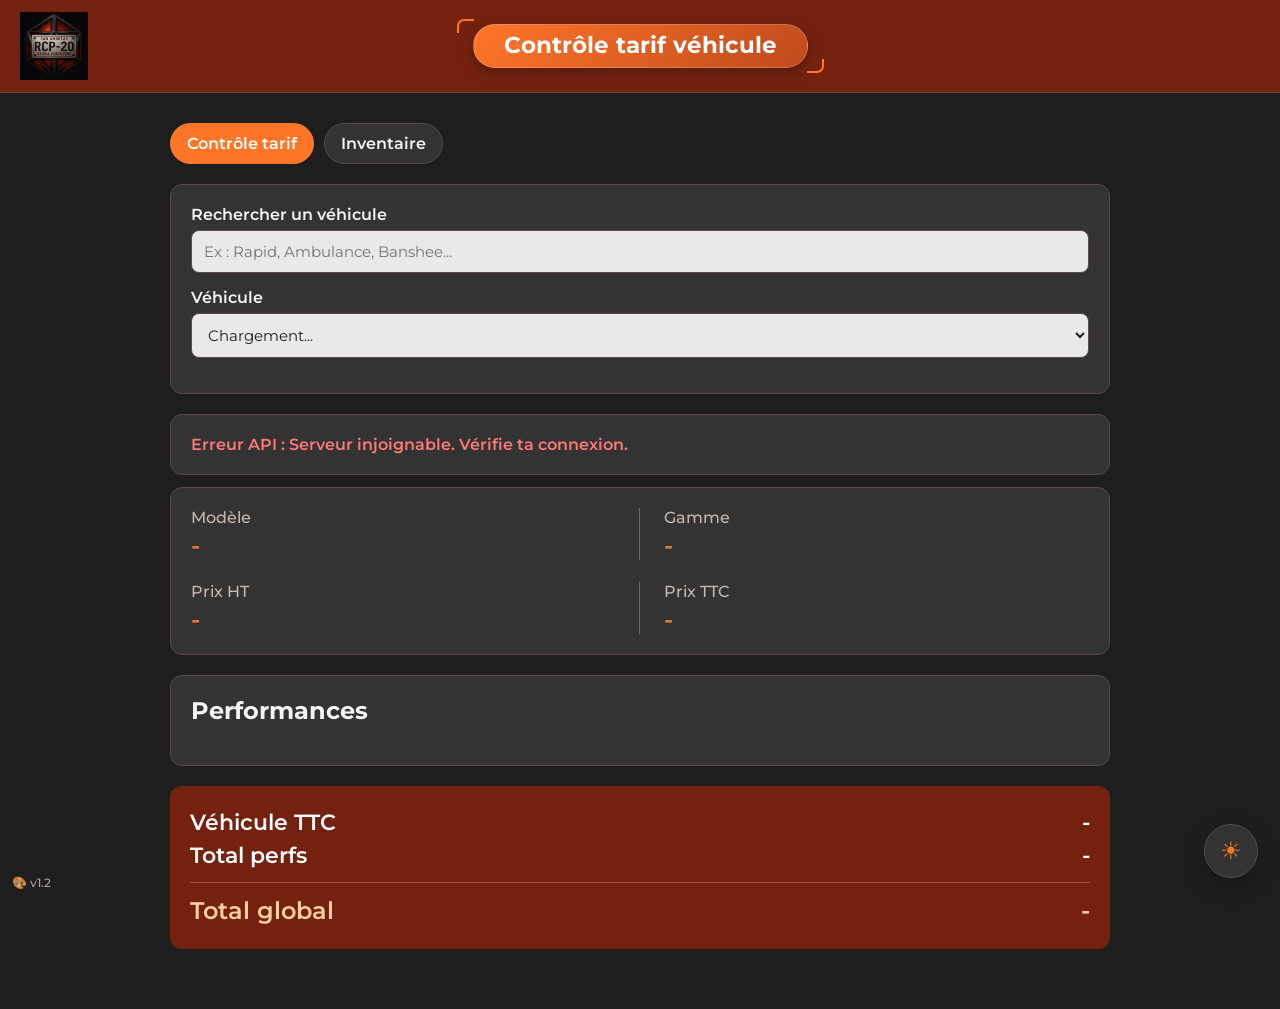
==== index.html @ 98aee812 "Finalisation RCP v1.2" ====
<!DOCTYPE html>
<html lang="fr">
<head>
  <meta charset="UTF-8">
  <meta name="viewport" content="width=device-width, initial-scale=1">
  <title>Reroll Check Perf</title>
  <link rel="stylesheet" href="css/style.css">
  <link rel="icon" href="favicon.ico">
  <link rel="icon" type="image/png" sizes="16x16" href="images/favicon-16.png">
  <link rel="icon" type="image/png" sizes="32x32" href="images/favicon-32.png">
  <link rel="icon" type="image/png" sizes="48x48" href="images/favicon-48.png">
  <link rel="icon" type="image/png" sizes="64x64" href="images/favicon-64.png">
  <link rel="icon" type="image/png" sizes="96x96" href="images/favicon-96.png">
  <link rel="apple-touch-icon" sizes="180x180" href="images/apple-touch-icon-180.png">
  <link rel="manifest" href="manifest.webmanifest">
  <meta name="theme-color" content="#74220f">
</head>

<body class="public-page">
  <header class="page-header page-header--public">
    <div class="page-header-inner">
      <img class="page-header-logo" src="images/header-logo-128.png" alt="RCP">
      <div class="page-header-title-frame">
        <span class="page-header-title">Contrôle tarif véhicule</span>
      </div>
      <span class="page-header-balance" aria-hidden="true"></span>
    </div>
  </header>

  <main>
    <div class="tabs">
      <a class="tab active" href="index.html">Contrôle tarif</a>
      <a class="tab" href="login.html">Inventaire</a>
    </div>

    <div class="card">
      <label for="search">Rechercher un véhicule</label>
      <input id="search" type="text" placeholder="Ex : Rapid, Ambulance, Banshee...">

      <label for="vehicleSelect">Véhicule</label>
      <select id="vehicleSelect"><option>Chargement...</option></select>

      <div id="debug" class="muted"></div>
    </div>

    <div id="errorBox" class="card error" style="display:none;"></div>

    <div class="card">
      <div class="vehicle-info">
        <div class="info-item">
          <div class="info-label">Modèle</div>
          <div id="modelName" class="info-value">-</div>
        </div>
        <div class="info-item">
          <div class="info-label">Gamme</div>
          <div id="category" class="info-value">-</div>
        </div>
        <div class="info-item">
          <div class="info-label">Prix HT</div>
          <div id="priceHT" class="price">-</div>
        </div>
        <div class="info-item">
          <div class="info-label">Prix TTC</div>
          <div id="priceTTC" class="price">-</div>
        </div>
      </div>
    </div>

    <div class="card">
      <h2>Performances</h2>
      <div id="performances" class="grid"></div>
    </div>

    <div class="total">
      <div class="total-row"><span>Véhicule TTC</span><span id="vehicleTotal">-</span></div>
      <div class="total-row"><span>Total perfs</span><span id="perfTotal">-</span></div>
      <div class="total-row total-main"><span>Total global</span><span id="globalTotal">-</span></div>
    </div>
  </main>

  <button id="themeToggle" class="theme-toggle" title="Changer de thème">☀</button>
  <div class="app-version" title="Mise à jour visuelle">🎨 v1.2</div>

  <script src="js/config.js"></script>
  <script src="js/api.js"></script>
  <script src="js/theme.js"></script>
  <script src="js/public.js"></script>
</body>
</html>
---- css/style.css ----
@import url("https://fonts.googleapis.com/css2?family=Montserrat:wght@400;500;600;700&display=swap");

:root {
  --bg: #1e1e1e;
  --card: #333333;
  --card-dark: #292929;
  --vehicle-card: #4a372e;
  --border: #5a4a43;

  --accent: #ff7629;
  --accent-red: #d63b20;
  --accent-dark: #74220f;
  --section-orange: #bf4a1c;
  --section-red: #7a2415;

  --text: #f5f5f5;
  --muted: #c7b8b0;
  --danger: #ff7777;
  --separator: rgba(255,255,255,.25);
  --input-bg: #e9e9e9;
  --input-text: #1e1e1e;
}

body.light {
  --bg: #f3efe9;
  --card: #ffffff;
  --card-dark: #f7f2ec;
  --vehicle-card: #fff1e6;
  --border: #d7b8a5;

  --accent: #c8551b;
  --accent-red: #b8321f;
  --accent-dark: #a83e18;
  --section-orange: #d45b22;
  --section-red: #9c341d;

  --text: #24201e;
  --muted: #6f625a;
  --danger: #b00020;
  --separator: rgba(80,50,30,.25);
  --input-bg: #ffffff;
  --input-text: #24201e;
}

/* =========================================================
   Inventaire v1.2 — palette isolée et facilement réversible
   ========================================================= */

body.garage-page {
  --garage-page-bg: #1B1B1B;
  --garage-panel-bg: #303030;
  --garage-panel-border: #505050;
  --garage-header-bg: #262626;
  --garage-section-bg: #383838;
  --garage-ahm-title: #5A5A5A;
  --garage-section-border: #505050;
  --garage-vehicle-bg: #5B3333;
  --garage-vehicle-inner: #6A3A3A;
  --garage-action: #8B0000;
  --garage-action-rgb: 139 0 0;
  --garage-title: #9E1B1B;
  --garage-title-rgb: 158 27 27;
  --garage-soft-accent: #B22222;
  --garage-soft-accent-rgb: 178 34 34;
  --garage-vehicle-border: rgb(var(--garage-soft-accent-rgb) / .62);
  --garage-title-fill: rgb(var(--garage-title-rgb) / .14);
  --garage-title-hover: rgb(var(--garage-soft-accent-rgb) / .42);
  --garage-title-border-soft: rgb(var(--garage-soft-accent-rgb) / .62);
  --garage-text: #F5F5F5;
  --garage-muted: #D7BABA;
  --garage-title-start: var(--garage-title);
  --garage-title-end: var(--garage-action);
  --accent: var(--garage-action);
  --accent-red: var(--garage-action);
  --border: var(--garage-panel-border);
  --text: var(--garage-text);
  --muted: var(--garage-muted);
  --separator: rgb(var(--garage-soft-accent-rgb) / .32);
  background: var(--garage-page-bg);
}

body.garage-page.light {
  --garage-page-bg: #F0F0F0;
  --garage-panel-bg: #FFFFFF;
  --garage-panel-border: #C8C8C8;
  --garage-header-bg: #303030;
  --garage-section-bg: #E3E3E3;
  --garage-ahm-title: var(--garage-section-bg);
  --garage-section-border: #C8C8C8;
  --garage-vehicle-bg: #F5E7E1;
  --garage-vehicle-inner: #FFF9F6;
  --garage-action: #C8551B;
  --garage-action-rgb: 200 85 27;
  --garage-title: #9A5D52;
  --garage-title-rgb: 154 93 82;
  --garage-soft-accent: var(--garage-title);
  --garage-soft-accent-rgb: 154 93 82;
  --garage-vehicle-border: #D5AAA0;
  --garage-text: #312426;
  --garage-muted: #766164;
}

.garage-page main > .card {
  background: var(--garage-panel-bg);
  border-color: var(--garage-panel-border);
}

.garage-page main > .garage-panel {
  box-shadow: inset 4px 0 0 var(--garage-title);
}

.garage-page .garage-vehicle-section-icon {
  color: var(--garage-action);
}

.garage-page .garage-vehicle-section {
  --garage-section-accent: var(--garage-action);
  --garage-section-accent-rgb: var(--garage-action-rgb);
}

.garage-page .garage-vehicle-section.special {
  --garage-section-accent: var(--garage-title);
  --garage-section-accent-rgb: var(--garage-title-rgb);
}

.garage-page .garage-vehicle-section-toggle {
  background: var(--garage-section-bg);
  border-color: var(--garage-section-border);
  color: var(--garage-text);
}

.garage-page .garage-vehicle-section:not(.special) .garage-vehicle-section-toggle {
  border-left: 4px solid var(--garage-action);
}

.garage-page .garage-vehicle-section.special .garage-vehicle-section-toggle {
  border-left: 4px solid var(--garage-title);
}

.garage-page.light .garage-vehicle-section.collapsed:not(.special) .garage-vehicle-section-toggle {
  border-left-color: var(--garage-action);
}

.garage-page.light .garage-vehicle-section.special.collapsed .garage-vehicle-section-toggle {
  border-left-color: var(--garage-title);
}

/* Palette v1.2 des fiches véhicule, isolée des grands fonds gris. */
.garage-page .vehicle {
  --card: var(--garage-vehicle-inner);
  --card-dark: var(--garage-vehicle-inner);
  --vehicle-card: var(--garage-vehicle-bg);
  --border: var(--garage-vehicle-border);
  --accent: var(--garage-action);
  --accent-red: var(--garage-action);
  --accent-dark: var(--garage-action);
  --section-orange: var(--garage-title);
  --section-red: var(--garage-title);
  --text: var(--garage-text);
  --muted: var(--garage-muted);
  --separator: var(--garage-vehicle-border);
  --input-bg: var(--garage-vehicle-inner);
  --input-text: var(--garage-text);
  color: var(--text);
}

.garage-page .garage-vehicle-section .vehicle {
  --garage-card-accent: var(--garage-section-accent);
  --border: rgb(var(--garage-section-accent-rgb) / .62);
  --accent: var(--garage-section-accent);
  --accent-red: var(--garage-section-accent);
  --accent-dark: var(--garage-section-accent);
  --section-orange: var(--garage-section-accent);
  --section-red: var(--garage-section-accent);
  --separator: rgb(var(--garage-section-accent-rgb) / .38);
}

.garage-page .vehicle .vehicle-ahm-code {
  color: var(--garage-ahm-title);
}

.garage-page .vehicle .vehicle-title-identity {
  color: var(--garage-ahm-title);
}

.garage-page .vehicle .vehicle-title-identity .vehicle-ahm-code {
  color: inherit;
}

.garage-page .vehicle .vehicle-options-icon {
  color: var(--garage-card-accent, var(--garage-action));
}

.garage-page .vehicle .vehicle-collapse-header:hover {
  border-color: var(--garage-card-accent, var(--garage-soft-accent));
}

.garage-page .vehicle .vehicle-collapse-icon {
  background: var(--garage-card-accent, var(--garage-action));
  border-color: var(--garage-card-accent, var(--garage-soft-accent));
  color: #fff;
}

.garage-page.light .vehicle .vehicle-collapse-icon {
  background: var(--garage-vehicle-inner);
  border-color: var(--garage-card-accent, var(--garage-action));
  color: var(--garage-card-accent, var(--garage-action));
}

.garage-page .vehicle .expense-main {
  color: var(--garage-muted);
}

.garage-page.light .vehicle .vehicle-ahm-code {
  padding: 0;
  background: transparent;
  border: 0;
  border-radius: 0;
  color: var(--garage-ahm-title);
}

* {
  box-sizing: border-box;
}

html,
body {
  width: 100%;
  min-width: 0;
  overflow-x: hidden;
}

body {
  margin: 0;
  font-family: "Montserrat", Arial, sans-serif;
  font-weight: 400;
  background: var(--bg);
  color: var(--text);
  font-size: 16px;
}

header {
  background: var(--accent-dark);
  padding: 20px;
  text-align: center;
  font-size: 26px;
  font-weight: 700;
  color: #fff;
}

.page-header {
  padding: 12px 20px;
  text-align: left;
  font-size: initial;
}

.garage-page .page-header {
  background: var(--garage-header-bg);
  border-bottom: 1px solid var(--garage-panel-border);
}

.public-page .page-header {
  background: var(--accent-dark);
  border-bottom: 1px solid var(--border);
}

.page-header-inner {
  display: grid;
  grid-template-columns: 68px minmax(0, 1fr) 68px;
  gap: 18px;
  align-items: center;
  width: 100%;
  max-width: 1650px;
  margin: 0 auto;
}

.public-page .page-header-inner {
  max-width: 1500px;
}

.page-header-logo,
.page-header-balance {
  width: 68px;
  height: 68px;
}

.page-header-logo {
  display: block;
  object-fit: contain;
}

.page-header-title-frame {
  position: relative;
  justify-self: center;
  max-width: 100%;
  padding: 5px 16px;
}

.page-header-title-frame::before,
.page-header-title-frame::after {
  content: "";
  position: absolute;
  width: 15px;
  height: 12px;
  pointer-events: none;
}

.page-header-title-frame::before {
  top: 0;
  left: 0;
  border-radius: 7px 0 0;
}

.page-header-title-frame::after {
  right: 0;
  bottom: 0;
  border-radius: 0 0 7px;
}

.garage-page .page-header-title-frame::before {
  border-top: 2px solid var(--garage-title);
  border-left: 2px solid var(--garage-title);
}

.garage-page .page-header-title-frame::after {
  border-right: 2px solid var(--garage-title);
  border-bottom: 2px solid var(--garage-title);
}

.public-page .page-header-title-frame::before {
  border-top: 2px solid var(--accent);
  border-left: 2px solid var(--accent);
}

.public-page .page-header-title-frame::after {
  border-right: 2px solid var(--accent);
  border-bottom: 2px solid var(--accent);
}

.page-header-title {
  display: block;
  max-width: 100%;
  margin: 0 auto;
  padding: 8px 30px;
  border: 1px solid rgba(255, 255, 255, .18);
  border-radius: 999px;
  box-shadow: 0 5px 14px rgba(0, 0, 0, .25);
  font-size: 23px;
  font-weight: 700;
  line-height: 1.1;
  white-space: nowrap;
}

.garage-page .page-header-title {
  background: linear-gradient(
    135deg,
    var(--garage-title-start),
    var(--garage-title-end)
  );
  color: var(--garage-text);
}

.garage-page.light .page-header-title {
  color: var(--garage-text);
}

.public-page .page-header-title {
  background: linear-gradient(
    135deg,
    var(--accent),
    var(--section-orange)
  );
  color: #fff;
}

@media (max-width: 600px) {
  .page-header {
    padding: 10px 12px;
  }

  .page-header-inner {
    grid-template-columns: 50px minmax(0, 1fr);
    gap: 8px;
  }

  .page-header-logo {
    width: 50px;
    height: 50px;
  }

  .page-header-balance {
    display: none;
  }

  .page-header-title-frame {
    width: 100%;
    padding: 4px 8px;
  }

  .page-header-title {
    padding: 7px 12px;
    font-size: clamp(17px, 5vw, 20px);
    line-height: 1.15;
    text-align: center;
    white-space: normal;
  }
}

main {
  max-width: 1500px;
  margin: 30px auto;
  padding: 0 20px 30px;
}

.garage-page main {
  max-width: 1650px;
}

h2 {
  margin-top: 0;
}

.tabs {
  display: flex;
  gap: 10px;
  margin-bottom: 20px;
}

.tab {
  background: var(--card);
  color: var(--text);
  border: 1px solid var(--border);
  border-radius: 999px;
  padding: 10px 16px;
  text-decoration: none;
  font-weight: 600;
  text-align: center;
}

.tab.active {
  background: var(--accent);
  color: #fff;
  border-color: var(--accent);
}

.garage-page .tab.active {
  background: var(--accent-red);
  border-color: var(--accent-red);
}

.garage-page:not(.light) .tab.active:hover {
  background: var(--garage-title);
  border-color: var(--garage-title);
}

.garage-page:not(.light) button:not(.secondary-button):not(.garage-panel-toggle):not(.garage-vehicle-section-toggle):not(.garage-logout):hover {
  background: var(--garage-title);
  border-color: var(--garage-title);
}

.garage-logout {
  margin-left: auto;
  background: transparent;
  color: var(--muted);
  border-color: var(--border);
}

.garage-logout:hover {
  color: var(--text);
  border-color: var(--accent-red);
}

.card,
.vehicle {
  border: 1px solid var(--border);
  border-radius: 12px;
  padding: 20px;
  margin-bottom: 20px;
  min-width: 0;
}

.card {
  background: var(--card);
}

.vehicle {
  background: var(--vehicle-card);
}

label {
  display: block;
  margin-bottom: 6px;
  font-weight: 600;
}

input,
select,
button {
  padding: 11px 12px;
  border-radius: 8px;
  border: 1px solid var(--border);
  font-size: 15px;
  background: var(--input-bg);
  color: var(--input-text);
  min-width: 0;
  font-family: inherit;
}

input,
select {
  width: 100%;
  margin-bottom: 15px;
  font-weight: 400;
}

button {
  background: var(--accent);
  color: #fff;
  border-color: var(--accent);
  font-weight: 600;
  cursor: pointer;
}

.grid {
  display: grid;
  grid-template-columns: repeat(auto-fit, minmax(245px, 1fr));
  gap: 15px;
  min-width: 0;
}

.stats-grid {
  grid-template-columns: repeat(auto-fit, minmax(190px, 1fr));
}

.vehicle-info {
  display: grid;
  grid-template-columns: repeat(4, 1fr);
}

.info-item {
  position: relative;
  padding: 0 24px;
  min-width: 0;
}

.info-item:first-child {
  padding-left: 0;
}

.info-item:not(:last-child)::after {
  content: "";
  position: absolute;
  right: 0;
  top: 0;
  height: 100%;
  width: 1px;
  background: var(--separator);
}

.info-label {
  color: var(--muted);
  margin-bottom: 4px;
  font-weight: 500;
}

.price,
.info-value {
  font-size: 24px;
  font-weight: 600;
  color: var(--accent);
}

.perfs {
  display: grid;
  grid-template-columns: repeat(3, minmax(180px, 1fr));
  gap: 15px;
  margin: 18px 0;
  min-width: 0;
}

.perf,
.perf-block {
  background: var(--card-dark);
  border: 1px solid var(--border);
  border-radius: 10px;
  overflow: hidden;
  min-width: 0;
}

.perf h4,
.perf-block h3 {
  margin: 0;
  padding: 10px 12px;
  color: #fff;
  text-transform: uppercase;
  text-align: center;
  font-size: 15px;
  font-weight: 600;
}

.public-page .perf-block h3 {
  background: var(--section-orange);
}

.garage-page .perf h4 {
  background: var(--section-red);
}

.perf-row {
  display: grid;
  grid-template-columns: minmax(0, 1fr) auto;
  gap: 10px;
  align-items: center;
  padding: 8px 12px;
  margin: 0;
  font-weight: 400;
  background: transparent;
  border: none;
  min-width: 0;
}

.perf-row input {
  width: auto;
  margin: 0;
  flex: 0 0 auto;
}

.perf-row span:first-child {
  display: flex;
  align-items: center;
  gap: 7px;
  min-width: 0;
  white-space: nowrap;
  word-break: normal;
  overflow-wrap: normal;
}

.perf-row span:last-child {
  min-width: 72px;
  text-align: right;
  font-family: "Montserrat", sans-serif;
  font-variant-numeric: tabular-nums lining-nums;
  font-weight: 400;
  white-space: nowrap;
}

.total,
.expense-box {
  background: var(--accent-dark);
  padding: 20px;
  border-radius: 12px;
  font-size: 22px;
  font-weight: 600;
  line-height: 1.5;
  color: #fff;
}

.total-row,
.expense-row {
  display: grid;
  grid-template-columns: 1fr 170px;
  gap: 20px;
  align-items: center;
}

.total-row span:last-child,
.expense-row span:last-child {
  text-align: right;
  font-variant-numeric: tabular-nums;
}

.total-main,
.expense-main {
  margin-top: 10px;
  padding-top: 10px;
  border-top: 1px solid rgba(255,255,255,.25);
  color: #ffcf9f;
  font-size: 24px;
}

.stat {
  background: var(--card-dark);
  border-radius: 10px;
  padding: 16px;
  min-width: 0;
}

.stat span {
  display: block;
  color: var(--muted);
  font-weight: 500;
  margin-bottom: 6px;
}

.stat strong {
  color: var(--accent);
  font-size: 28px;
}

/* Grands panneaux repliables de l'Inventaire. */
.garage-page main > .garage-panel {
  position: relative;
  padding: 0 20px 20px;
  margin-bottom: 14px;
}

.garage-page main > .garage-panel.collapsed {
  padding: 0;
  margin-bottom: 8px;
}

.garage-panel-toggle {
  display: grid;
  grid-template-columns: minmax(0, 1fr) auto;
  gap: 12px;
  align-items: center;
  width: auto;
  min-width: 190px;
  margin: -1px 0 18px -1px;
  padding: 8px 12px 8px 15px;
  background: var(--garage-title-fill);
  border-color: var(--garage-title-border-soft);
  border-radius: 11px 0 9px 0;
  color: var(--garage-text);
  text-align: left;
  font-size: 18px;
  box-shadow: inset 4px 0 0 var(--garage-title);
  transition:
    background-color .15s ease,
    border-color .15s ease;
}

.garage-page:not(.light) .garage-panel-toggle:hover {
  background: var(--garage-title-hover);
  border-color: var(--garage-soft-accent);
}

.garage-page:not(.light) .garage-vehicle-section-toggle:hover {
  border-color: var(--garage-soft-accent);
}

.garage-page.light .garage-panel-toggle {
  background: var(--garage-section-bg);
  border-color: var(--garage-section-border);
  color: var(--garage-text);
}

.garage-page.light .garage-panel-toggle:hover {
  background: var(--garage-section-bg);
  border-color: var(--garage-action);
}

.garage-panel-icon,
.garage-vehicle-section-icon {
  display: inline-grid;
  place-items: center;
  width: 26px;
  height: 24px;
  border: 1px solid transparent;
  border-radius: 6px;
  font-size: 12px;
  line-height: 1;
}

.garage-page:not(.light) .garage-panel-icon,
.garage-page:not(.light) .garage-vehicle-section-icon {
  background: var(--garage-action);
  border-color: var(--garage-soft-accent);
  color: #fff;
}

.garage-page.light .garage-panel-icon,
.garage-page.light .garage-vehicle-section-icon {
  background: var(--garage-panel-bg);
  border-color: var(--garage-title);
  color: var(--garage-action);
}

.garage-panel.collapsed .garage-panel-toggle {
  margin: -1px;
  border-radius: 11px 8px 8px 11px;
}

.garage-panel.collapsed .garage-panel-content {
  display: none;
}

.garage-card-stats-category {
  padding: 16px;
  background: rgb(var(--garage-title-rgb) / .06);
  border: 1px solid var(--garage-title-border-soft);
  border-radius: 10px;
}

.garage-card-stats-category + .garage-card-stats-category {
  margin-top: 14px;
}

.garage-card-stats-category > h3 {
  margin: 0 0 12px;
  color: var(--garage-title);
  font-size: 17px;
  font-weight: 600;
}

.garage-page.light .garage-card-stats-category {
  background: var(--garage-section-bg);
  border-color: var(--garage-section-border);
}

.garage-page.light .garage-card-stats-category > h3 {
  color: var(--garage-title);
}

.garage-page:not(.light) .stat strong,
.garage-page:not(.light) .garage-card-spent-total strong {
  color: var(--garage-title);
}

.garage-page #vehicleList {
  display: grid;
  grid-template-columns: 1fr;
  gap: 12px;
}

.garage-vehicle-section + .garage-vehicle-section {
  margin-top: 0;
}

.garage-vehicle-section.collapsed + .garage-vehicle-section {
  margin-top: 0;
}

.garage-card-spent-total {
  display: flex;
  justify-content: space-between;
  gap: 20px;
  margin-top: 16px;
  padding: 14px 16px;
  border-top: 1px solid var(--separator);
  color: var(--text);
  font-weight: 600;
}

.garage-card-spent-total strong {
  color: var(--accent);
}

.garage-vehicle-section-toggle {
  display: grid;
  grid-template-columns: minmax(0, 1fr) auto;
  gap: 14px;
  align-items: center;
  width: 100%;
  margin: 0 0 14px;
  padding: 11px 14px;
  background: var(--section-red);
  border-color: var(--section-red);
  color: #fff;
  text-align: left;
  font-size: 20px;
  font-weight: 600;
}

.garage-vehicle-section-icon {
  font-size: 15px;
}

.garage-vehicle-section.collapsed .garage-vehicle-section-toggle {
  margin-bottom: 0;
}

.garage-vehicle-section.collapsed .garage-vehicle-section-content {
  display: none;
}

.garage-vehicle-section-list {
  display: grid;
  gap: 20px;
  min-width: 0;
}

.vehicle-ahm-code {
  color: #ffd0bd;
}

.vehicle h3 {
  margin: 0;
}

.vehicle-title-box {
  border: 1px solid var(--border);
  border-radius: 10px;
  overflow: hidden;
  margin-bottom: 18px;
  background: rgba(0,0,0,.08);
}

.vehicle-title-box h3 {
  margin: 0;
  padding: 10px 12px;
  background: var(--section-red);
  color: #fff;
  text-align: center;
  text-transform: none;
  font-size: 20px;
  font-weight: 600;
  letter-spacing: .5px;
}

.vehicle-title-text {
  min-width: 0;
  white-space: normal;
  word-break: normal;
  overflow-wrap: normal;
}

.vehicle-title-box .muted {
  margin: 0;
  padding: 12px 18px;
  color: var(--text);
  opacity: .85;
  font-size: 17px;
}

.line {
  display: grid;
  grid-template-columns: 160px 1fr;
  gap: 18px;
  align-items: center;
  padding: 12px 0;
  min-width: 0;
}

.line input {
  margin-bottom: 0;
}

.last-info {
  padding-bottom: 18px;
  border-bottom: 1px solid var(--separator);
  margin-bottom: 18px;
}

.section-separator {
  border-top: 1px solid var(--separator);
  margin: 15px 0;
}

.sold {
  opacity: .65;
}

.muted {
  color: var(--muted);
}

.error {
  color: var(--danger);
  font-weight: 600;
  margin-bottom: 12px;
}

.inline-form {
  margin-top: 16px;
  display: grid;
  grid-template-columns: repeat(auto-fit, minmax(220px, 1fr));
  gap: 12px;
}

.inline-form input,
.inline-form button {
  margin-bottom: 0;
}

.theme-toggle {
  position: fixed;
  right: 22px;
  bottom: 22px;
  width: 54px;
  height: 54px;
  border-radius: 50%;
  border: 1px solid var(--border);
  background: var(--card);
  color: var(--accent);
  font-size: 24px;
  font-weight: 400;
  line-height: 1;
  cursor: pointer;
  box-shadow: 0 8px 22px rgba(0,0,0,.25);
  z-index: 999;
}

.login-page {
  min-height: 100vh;
  display: grid;
  place-items: center;
}

.app-version {
  position: fixed;
  left: 12px;
  bottom: 10px;
  z-index: 998;
  color: var(--muted);
  font-size: 12px;
  font-weight: 500;
  opacity: .85;
  pointer-events: none;
}

.login-box {
  width: min(420px, 92vw);
  background: var(--card);
  border: 1px solid var(--border);
  border-radius: 14px;
  padding: 24px;
}

.login-box h1 {
  margin-top: 0;
  color: var(--accent);
}

/* Grand écran : inventaire en 2 colonnes max */
@media (min-width: 1351px) {
  .garage-page #vehicleList {
    grid-template-columns: 1fr;
    align-items: start;
  }

  .garage-vehicle-section-list {
    grid-template-columns: repeat(2, minmax(620px, 1fr));
    grid-auto-flow: row;
    grid-auto-rows: 1px;
    column-gap: 20px;
    row-gap: 0;
    align-items: start;
    --garage-masonry-gap: 20px;
  }

  .garage-page .vehicle {
    margin-bottom: 0;
  }
}

/* Fenêtre moyenne / tablette */
@media (max-width: 1350px) {
  main,
  .garage-page main {
    max-width: 980px;
  }

  .garage-page #vehicleList {
    grid-template-columns: 1fr;
  }

  .garage-vehicle-section-list {
    grid-template-columns: 1fr;
    grid-auto-rows: auto;
    gap: 20px;
  }

  .perfs {
    grid-template-columns: repeat(2, minmax(220px, 1fr));
  }

  .vehicle-info {
    grid-template-columns: repeat(2, minmax(0, 1fr));
    row-gap: 22px;
  }

  .vehicle-info .info-item {
    padding: 0 24px;
  }

  .vehicle-info .info-item:nth-child(odd) {
    padding-left: 0;
  }

  .vehicle-info .info-item:nth-child(even)::after {
    display: none;
  }
}

/* Mobile */
@media (max-width: 700px) {
  body {
    font-size: 17px;
  }

  header {
    padding: 16px 14px;
    font-size: 24px;
  }

  main,
  .garage-page main {
    margin: 16px auto;
    padding: 0 12px 80px;
    max-width: 100%;
  }

  h2 {
    font-size: 22px;
  }

  .tabs {
    display: grid;
    grid-template-columns: 1fr;
    gap: 8px;
  }

  .tab {
    width: 100%;
    padding: 13px;
    font-size: 16px;
  }

  .card,
  .vehicle {
    padding: 14px;
    border-radius: 10px;
    margin-bottom: 14px;
  }

  .grid,
  .stats-grid,
  .inline-form,
  .perfs,
  .vehicle-info {
    grid-template-columns: 1fr;
    gap: 12px;
  }

  input,
  select,
  button {
    font-size: 16px;
    padding: 13px;
  }

  button {
    width: 100%;
  }

  .vehicle-info .info-item {
    padding: 0 0 14px;
    margin-bottom: 14px;
    border-bottom: 1px solid var(--separator);
    text-align: left;
  }

  .info-item::after {
    display: none;
  }

  .vehicle-info .info-item:last-child {
    border-bottom: none;
    margin-bottom: 0;
    padding-bottom: 0;
  }

  .price,
  .info-value {
    font-size: 21px;
  }

  .vehicle-title-box h3 {
    font-size: 18px;
    line-height: 1.25;
    letter-spacing: .25px;
  }

  .vehicle-title-box .muted {
    font-size: 16px;
    line-height: 1.45;
    padding: 10px 12px;
  }

  .line {
    grid-template-columns: 1fr;
    gap: 6px;
    padding: 10px 0;
    font-size: 16px;
  }

  .perf h4,
  .perf-block h3 {
    font-size: 16px;
    padding: 10px;
  }

  .perf-row {
    grid-template-columns: minmax(0, 1fr) auto;
    gap: 10px;
    padding: 11px 12px;
    font-size: 16px;
  }

  .total,
  .expense-box {
    padding: 16px;
    font-size: 19px;
  }

  .total-row,
  .expense-row {
    grid-template-columns: 1fr;
    gap: 2px;
    padding: 4px 0;
  }

  .total-row span:last-child,
  .expense-row span:last-child {
    text-align: left;
  }

  .total-main,
  .expense-main {
    font-size: 22px;
  }

  .stat {
    padding: 15px;
  }

  .stat strong {
    font-size: 30px;
  }

  .theme-toggle {
    right: 14px;
    bottom: 14px;
    width: 46px;
    height: 46px;
    font-size: 20px;
    padding: 0;
  }

  .login-box {
    width: min(380px, 92vw);
    padding: 20px;
  }
}

@media (max-width: 480px) {
  .vehicle-title-text {
    display: block;
    min-width: 0;
    white-space: normal;
    word-break: normal;
    overflow-wrap: normal;
  }

  .vehicle-title-separator {
    display: inline;
  }

  .vehicle-title-identity,
  .vehicle-card-name {
    display: inline;
  }
}

/* Très petit écran */
@media (max-width: 380px) {
  .perf-row {
    grid-template-columns: 1fr;
    gap: 3px;
  }

  .perf-row span:last-child {
    text-align: left;
    padding-left: 27px;
  }

  .vehicle-title-box h3 {
    font-size: 16px;
  }
}

/* =========================================================
   Inventaire — contrôles communs
   ========================================================= */

.vehicle-expense-box {
  margin-top: 14px;
}

.secondary-button {
  background: var(--card-dark);
  border-color: var(--border);
  color: var(--text);
}

/* Fenêtre modale */

.modal {
  position: fixed;
  inset: 0;
  z-index: 2000;

  display: none;
  place-items: center;

  padding: 20px;
}

.modal.open {
  display: grid;
}

.modal-backdrop {
  position: absolute;
  inset: 0;

  background: rgba(0, 0, 0, .72);
}

.modal-dialog {
  position: relative;
  z-index: 1;

  width: min(520px, 100%);
  max-height: calc(100vh - 40px);
  overflow-y: auto;

  padding: 22px;

  background: var(--card);
  border: 1px solid var(--border);
  border-radius: 14px;

  box-shadow: 0 18px 60px rgba(0, 0, 0, .45);
}

.modal-dialog h2 {
  margin: 0 0 20px;
  color: var(--accent);
}

.modal-actions {
  display: grid;
  grid-template-columns: 1fr 1fr;
  gap: 12px;

  margin-top: 20px;
}

.modal-actions button {
  width: 100%;
}

/* Mobile : deux catégories de performances par ligne */

@media (max-width: 700px) {
  .garage-page .perfs {
    grid-template-columns: repeat(2, minmax(0, 1fr));
    gap: 9px;
  }

  .garage-page .perf h4 {
    padding: 9px 5px;
    font-size: 13px;
  }

  .garage-page .perf-row {
    grid-template-columns: minmax(0, 1fr) auto;
    gap: 5px;

    padding: 9px 7px;
    font-size: 14px;
  }

  .garage-page .perf-row span:first-child {
    gap: 5px;
    white-space: normal;
  }

  .garage-page .perf-row span:last-child {
    min-width: 52px;
    font-size: 13px;
  }

  .garage-page .perf-row input {
    width: 15px;
    height: 15px;
  }

  .modal-actions {
    grid-template-columns: 1fr;
  }
}

@media (max-width: 390px) {
  .garage-page .perfs {
    grid-template-columns: 1fr;
  }
}


/* Fiches véhicules rétractables */

.vehicle-collapse-header {
  cursor: pointer;
  user-select: none;
  margin-bottom: 18px;
  transition:
    border-color 0.15s ease,
    transform 0.15s ease;
}

.vehicle-collapse-header:hover {
  border-color: var(--accent-red);
}

.vehicle-collapse-header:active {
  transform: translateY(1px);
}

.vehicle-collapse-header h3 {
  display: grid;
  grid-template-columns: minmax(0, 1fr) auto;
  gap: 14px;
  align-items: center;
}

.vehicle-collapse-icon {
  display: inline-grid;
  place-items: center;
  width: 26px;
  height: 24px;
  border: 1px solid transparent;
  border-radius: 6px;
  font-size: 15px;
  line-height: 1;
  opacity: 0.9;
}

.vehicle.collapsed {
  padding-bottom: 20px;
}

.vehicle.collapsed .vehicle-collapse-header {
  margin-bottom: 0;
}

.vehicle.collapsed .vehicle-collapse-content {
  display: none;
}

/* Résumé et panneau d'options d'une fiche véhicule */

.vehicle-filters {
  display: grid;
  grid-template-columns: repeat(4, minmax(0, 1fr));
  gap: 10px;
  margin-bottom: 18px;
}

.vehicle-filter {
  width: 100%;
  background: var(--card-dark);
  color: var(--text);
  border-color: var(--border);
}

.vehicle-filter.active {
  background: var(--accent-red);
  color: #fff;
  border-color: var(--accent-red);
}

.vehicle-filter span {
  display: inline-flex;
  justify-content: center;
  min-width: 25px;
  margin-left: 5px;
  padding: 2px 7px;
  border-radius: 999px;
  background: rgba(255, 255, 255, .14);
}

.vehicle-filter-empty {
  margin: 8px 0 0;
  padding: 18px;
  text-align: center;
  border: 1px dashed var(--border);
  border-radius: 9px;
}

.vehicle-summary-grid {
  display: grid;
  grid-template-columns: repeat(4, minmax(0, 1fr));
  gap: 10px;
  margin-bottom: 16px;
}

.vehicle-summary-item {
  min-width: 0;
  padding: 12px 14px;
  background: rgba(0, 0, 0, .08);
  border: 1px solid var(--border);
  border-radius: 9px;
}

.vehicle-summary-label {
  display: block;
  margin-bottom: 5px;
  color: var(--muted);
  font-size: 14px;
  font-weight: 500;
}

.vehicle-summary-value {
  display: block;
  min-width: 0;
  overflow-wrap: anywhere;
  color: var(--text);
  font-size: 16px;
}

.vehicle.options-open .vehicle-summary-options-hidden {
  display: none;
}

.vehicle-summary-comment {
  grid-column: 1 / -1;
}

.vehicle-summary-comment-value {
  font-weight: 400;
  line-height: 1.45;
  white-space: pre-wrap;
  overflow-wrap: anywhere;
}

.vehicle-sale-grid {
  grid-template-columns: repeat(3, minmax(0, 1fr));
  margin-bottom: 0;
}

.vehicle-info-separator {
  border-top: 1px solid var(--separator);
  margin: 16px 0;
}

.vehicle.archived .vehicle-expense-box {
  margin-top: 0;
}

.vehicle-archive-comment {
  padding: 14px;
  background: rgba(0, 0, 0, .08);
  border: 1px solid var(--border);
  border-radius: 9px;
}

.vehicle-archive-comment p {
  margin: 0;
  font-size: 1rem;
  font-weight: 400;
  white-space: pre-wrap;
  overflow-wrap: anywhere;
  line-height: 1.45;
}

.vehicle-options-toggle {
  display: grid;
  grid-template-columns: minmax(0, 1fr) auto;
  gap: 12px;
  align-items: center;
  width: 100%;
  margin-bottom: 18px;
  text-align: left;
}

.vehicle-options-icon {
  font-size: 14px;
  line-height: 1;
}

.garage-page:not(.light) .vehicle-options-icon {
  display: inline-grid;
  place-items: center;
  width: 24px;
  height: 22px;
  background: var(--garage-card-accent, var(--garage-action));
  border: 1px solid var(--garage-card-accent, var(--garage-soft-accent));
  border-radius: 6px;
  color: #fff;
}

.vehicle-options-panel {
  display: none;
  margin-bottom: 18px;
  padding: 16px;
  background: rgba(0, 0, 0, .08);
  border: 1px solid var(--border);
  border-radius: 10px;
}

.vehicle.options-open .vehicle-options-panel {
  display: block;
}

.vehicle-options-fields {
  display: grid;
  grid-template-columns: repeat(3, minmax(0, 1fr));
  gap: 14px;
  margin-bottom: 14px;
}

.vehicle-options-fields label,
.vehicle-options-fields input,
.vehicle-options-fields select {
  margin-bottom: 0;
}

.vehicle-comment-field {
  grid-column: 1 / -1;
}

.vehicle-options-fields textarea {
  width: 100%;
  min-height: 96px;
  margin: 0;
  padding: 11px 12px;
  resize: vertical;
  overflow-y: hidden;
  box-sizing: border-box;
  background: var(--input-bg);
  color: var(--input-text);
  border: 1px solid var(--border);
  border-radius: 8px;
  font: inherit;
  font-weight: 400;
}

.vehicle-ahm-input {
  display: grid;
  grid-template-columns: auto minmax(0, 1fr);
  align-items: center;
  overflow: hidden;
  background: var(--input-bg);
  border: 1px solid var(--border);
  border-radius: 8px;
}

.vehicle-ahm-prefix {
  padding-left: 12px;
  color: var(--input-text);
  font-weight: 600;
  white-space: nowrap;
}

.vehicle-ahm-input input {
  width: 100%;
  margin: 0;
  padding-left: 2px;
  background: transparent;
  border: 0;
  border-radius: 0;
  box-shadow: none;
}

.vehicle-ahm-input:focus-within {
  border-color: var(--accent);
}

.vehicle-exit-box {
  padding: 16px;
  border: 1px solid var(--border);
  border-radius: 10px;
  background: rgba(0, 0, 0, .1);
}

.vehicle-exit-box h4 {
  margin: 0 0 8px;
  color: var(--danger);
  font-size: 17px;
}

.vehicle-exit-warning {
  margin: 0 0 14px;
  color: var(--muted);
  line-height: 1.4;
}

.vehicle-exit-fields {
  display: grid;
  grid-template-columns: repeat(3, minmax(0, 1fr));
  gap: 14px;
  margin-bottom: 14px;
}

.vehicle-exit-fields label,
.vehicle-exit-fields input,
.vehicle-exit-fields select {
  margin-bottom: 0;
}

.vehicle-exit-fields [hidden] {
  display: none;
}

.vehicle-exit-button {
  width: 100%;
  background: var(--accent-red);
  border-color: var(--accent-red);
}

@media (max-width: 700px) {
  .garage-page main > .garage-panel {
    padding: 0 14px 14px;
  }

  .garage-page main > .garage-panel.collapsed {
    padding: 0;
  }

  .garage-panel-toggle {
    min-width: 165px;
    margin-bottom: 14px;
    font-size: 17px;
  }

  .garage-panel.collapsed .garage-panel-toggle {
    margin: -1px;
  }

  .garage-card-stats-category {
    padding: 12px;
  }

  .vehicle-filters {
    grid-template-columns: repeat(2, minmax(0, 1fr));
  }

  .vehicle-summary-grid {
    grid-template-columns: repeat(2, minmax(0, 1fr));
  }

  .vehicle-sale-grid {
    grid-template-columns: repeat(3, minmax(0, 1fr));
  }

  .vehicle-options-fields {
    grid-template-columns: 1fr;
  }

  .vehicle-exit-fields {
    grid-template-columns: 1fr;
  }

  .vehicle-options-fields textarea {
    padding: 13px;
    font-size: 16px;
  }
}

@media (max-width: 390px) {
  .vehicle-filters {
    grid-template-columns: 1fr;
  }

  .vehicle-summary-grid {
    grid-template-columns: 1fr;
  }
}
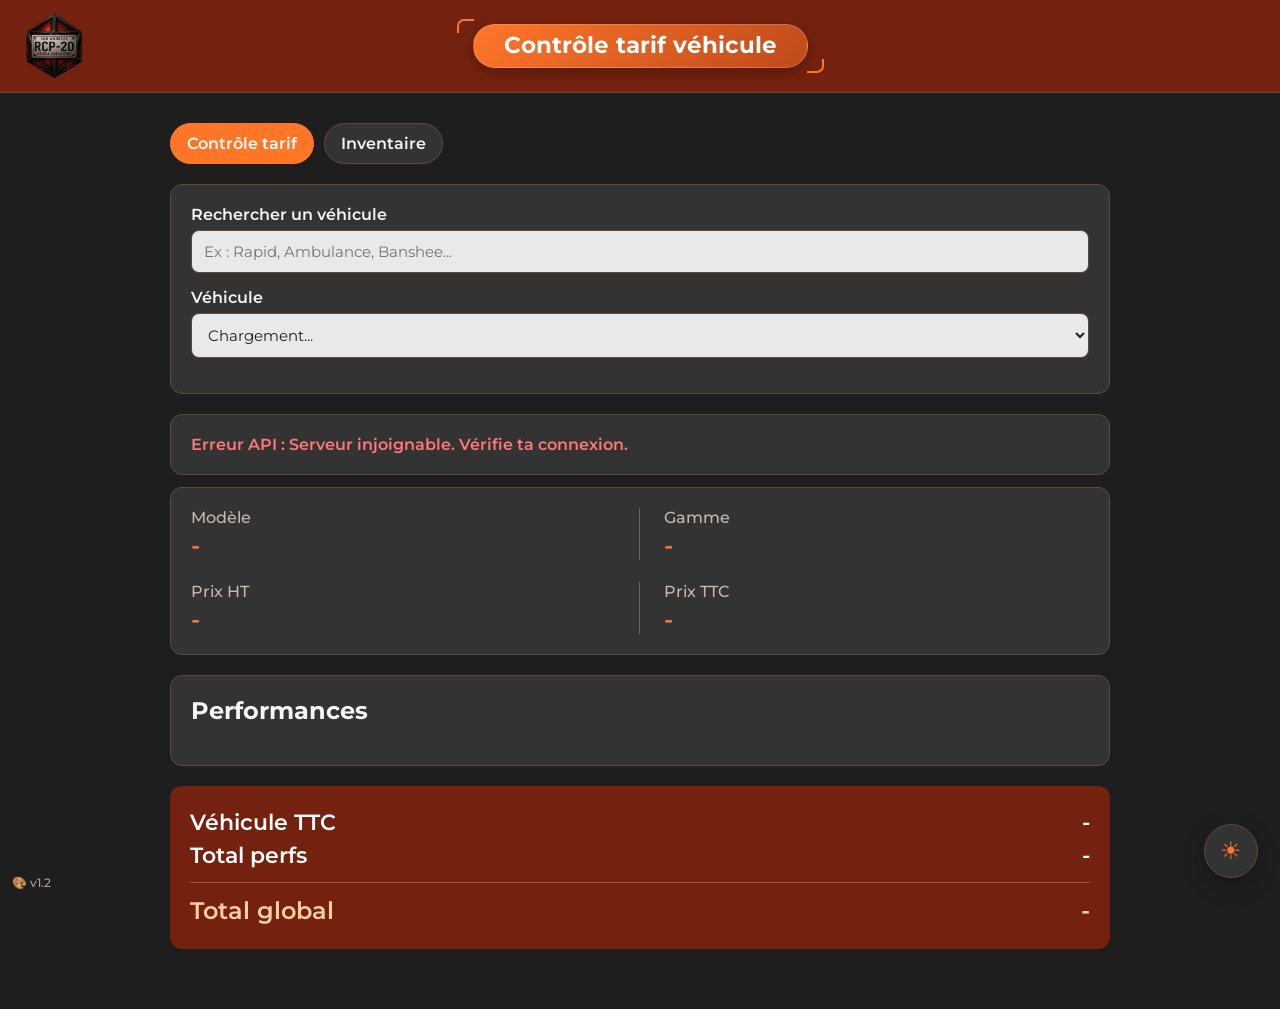
==== commit a2410356: "Cloture finale RCP v1.2" ====
--- a/index.html
+++ b/index.html
@@ -28,10 +28,12 @@
   </header>
 
   <main>
-    <div class="tabs">
-      <a class="tab active" href="index.html">Contrôle tarif</a>
-      <a class="tab" href="login.html">Inventaire</a>
-    </div>
+    <nav
+      class="tabs"
+      aria-label="Navigation principale"
+      data-app-navigation
+      data-active-page="control"
+    ></nav>
 
     <div class="card">
       <label for="search">Rechercher un véhicule</label>
@@ -83,6 +85,7 @@
 
   <script src="js/config.js"></script>
   <script src="js/api.js"></script>
+  <script src="js/navigation.js"></script>
   <script src="js/theme.js"></script>
   <script src="js/public.js"></script>
 </body>
--- a/css/style.css
+++ b/css/style.css
@@ -993,8 +993,23 @@
 
 .login-page {
   min-height: 100vh;
+  display: block;
+  background: var(--garage-page-bg);
+  color: var(--garage-text);
+}
+
+.login-page .page-header-tabs {
+  width: min(100%, 1650px);
+  margin: 12px auto 0;
+}
+
+.login-main {
   display: grid;
   place-items: center;
+  width: 100%;
+  min-height: calc(100vh - 170px);
+  margin: 0 auto;
+  padding: 40px 20px 90px;
 }
 
 .app-version {
@@ -1011,15 +1026,41 @@
 
 .login-box {
   width: min(420px, 92vw);
-  background: var(--card);
-  border: 1px solid var(--border);
+  background: var(--garage-panel-bg);
+  border: 1px solid var(--garage-panel-border);
   border-radius: 14px;
   padding: 24px;
+  box-shadow:
+    inset 4px 0 0 var(--garage-title),
+    0 14px 34px rgba(0, 0, 0, .22);
 }
 
 .login-box h1 {
   margin-top: 0;
-  color: var(--accent);
+  color: var(--garage-title);
+  font-size: 24px;
+  font-weight: 700;
+}
+
+.login-box input {
+  background: var(--garage-section-bg);
+  border-color: var(--garage-section-border);
+  color: var(--garage-text);
+}
+
+.login-box input::placeholder {
+  color: var(--garage-muted);
+  opacity: .8;
+}
+
+.login-box #loginButton {
+  width: 100%;
+  background: var(--garage-action);
+  border-color: var(--garage-action);
+}
+
+.login-box .error {
+  margin-top: 14px;
 }
 
 /* Grand écran : inventaire en 2 colonnes max */
@@ -1241,6 +1282,18 @@
   .login-box {
     width: min(380px, 92vw);
     padding: 20px;
+  }
+
+  .login-page .page-header-tabs {
+    display: grid;
+    grid-template-columns: repeat(auto-fit, minmax(140px, 1fr));
+    margin-top: 10px;
+  }
+
+  .login-main {
+    min-height: auto;
+    margin: 0 auto;
+    padding: 32px 12px 90px;
   }
 }
 
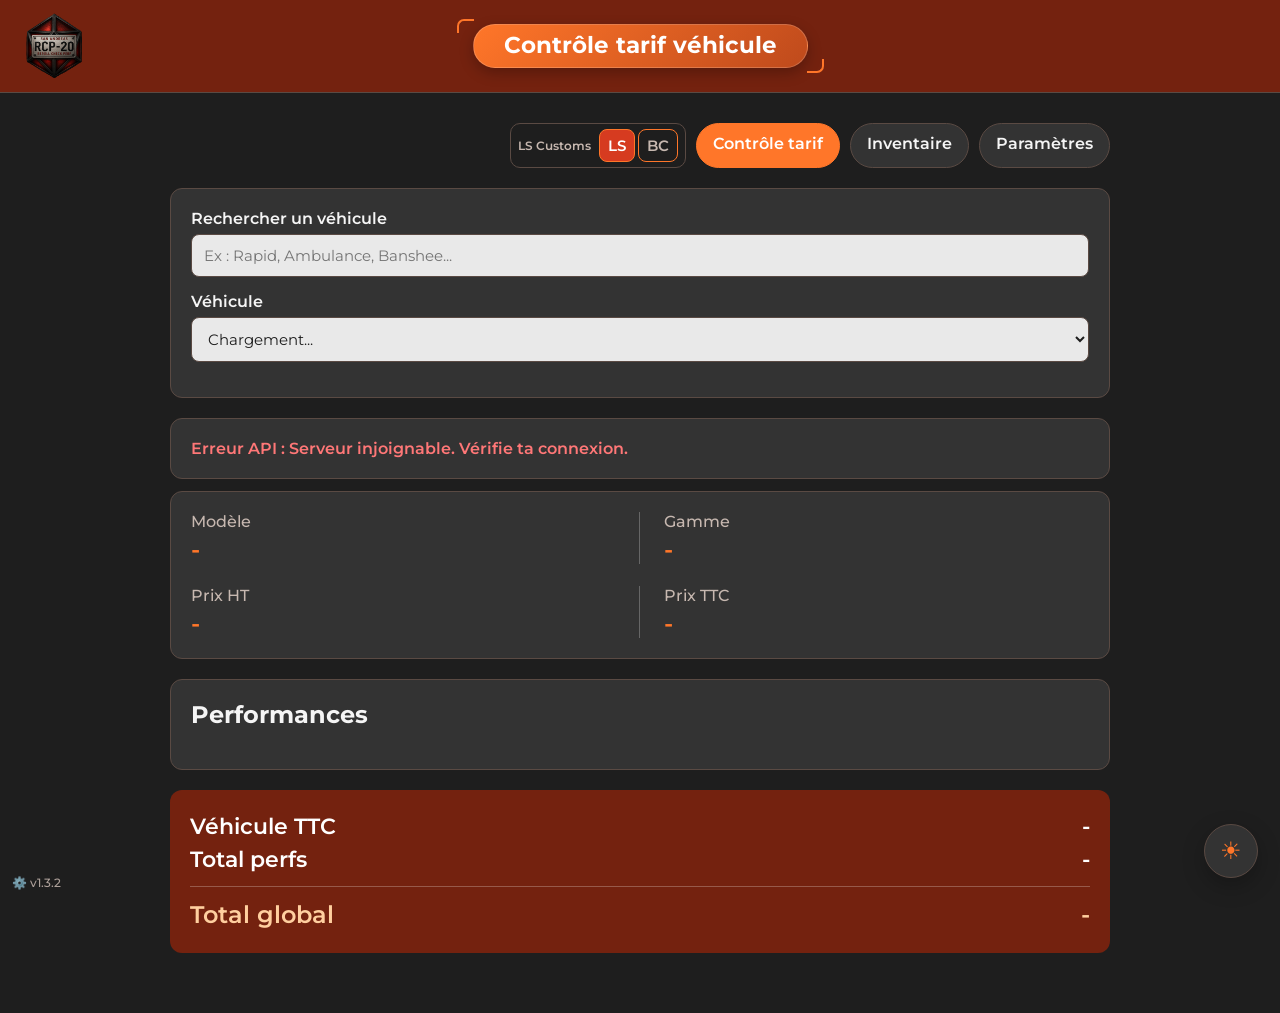
==== commit 22bd71fc: "feat(v1.3.2): ajouter les profils tarifaires et les paramètres" ====
--- a/index.html
+++ b/index.html
@@ -81,12 +81,14 @@
   </main>
 
   <button id="themeToggle" class="theme-toggle" title="Changer de thème">☀</button>
-  <div class="app-version" title="Mise à jour visuelle">🎨 v1.2</div>
+  <div class="app-version" title="Profils tarifaires et paramètres">⚙️ v1.3.2</div>
 
   <script src="js/config.js"></script>
   <script src="js/api.js"></script>
+  <script src="js/tariff-profile.js"></script>
   <script src="js/navigation.js"></script>
   <script src="js/theme.js"></script>
+  <script src="js/performance-pricing.js"></script>
   <script src="js/public.js"></script>
 </body>
 </html>
--- a/css/style.css
+++ b/css/style.css
@@ -183,6 +183,15 @@
   color: var(--garage-ahm-title);
 }
 
+.garage-page .vehicle .vehicle-ahm-code,
+.garage-page .vehicle .vehicle-title-separator,
+.garage-page .vehicle .vehicle-custom-name,
+.garage-page .vehicle .vehicle-card-name {
+  font-size: inherit;
+  font-weight: inherit;
+  line-height: inherit;
+}
+
 .garage-page .vehicle .vehicle-title-identity .vehicle-ahm-code {
   color: inherit;
 }
@@ -1452,6 +1461,26 @@
   }
 }
 
+.tariff-selector { display:flex; align-items:center; gap:8px; margin-left:auto; padding:5px 7px; border:1px solid var(--border); border-radius:10px; color:var(--muted); font-size:12px; font-weight:600; white-space:nowrap; }
+.tariff-selector div { display:flex; gap:3px; }
+.tariff-selector button { min-width:34px; margin:0; padding:6px 8px; background:transparent; color:var(--muted); }
+.tariff-selector button.active { background:var(--accent-red, var(--accent)); color:#fff; }
+.settings-tabs { display:flex; gap:8px; overflow-x:auto; margin:0 0 18px; padding:5px; border:1px solid var(--border); border-radius:12px; background:var(--card); }
+.settings-tabs button { flex:0 0 auto; margin:0; background:transparent; color:var(--muted); }
+.settings-tabs button.active { background:var(--accent-red, var(--accent)); color:#fff; }
+.settings-panel { padding:0 18px 18px; }
+.settings-panel-toggle { display:flex; justify-content:space-between; width:100%; margin:0 0 16px; border-left:3px solid var(--accent); background:transparent; color:var(--text); }
+.settings-panel.collapsed .settings-panel-body { display:none; }
+.settings-panel.collapsed { padding-bottom:0; }
+.settings-grid { display:grid; grid-template-columns:repeat(auto-fit,minmax(180px,1fr)); gap:12px; }
+.settings-grid article { display:flex; flex-direction:column; gap:6px; padding:14px; border:1px solid var(--border); border-radius:10px; background:rgba(0,0,0,.08); }
+.settings-grid article strong { font-size:22px; }
+.settings-toolbar { display:flex; gap:10px; }
+.settings-table-wrap { overflow:auto; }
+.settings-table-wrap table { width:100%; border-collapse:collapse; }
+.settings-table-wrap th,.settings-table-wrap td { padding:10px; border-bottom:1px solid var(--border); text-align:left; white-space:nowrap; }
+@media (max-width:700px) { .tariff-selector { width:100%; justify-content:center; order:10; } .settings-toolbar { flex-direction:column; } }
+
 
 /* Fiches véhicules rétractables */
 
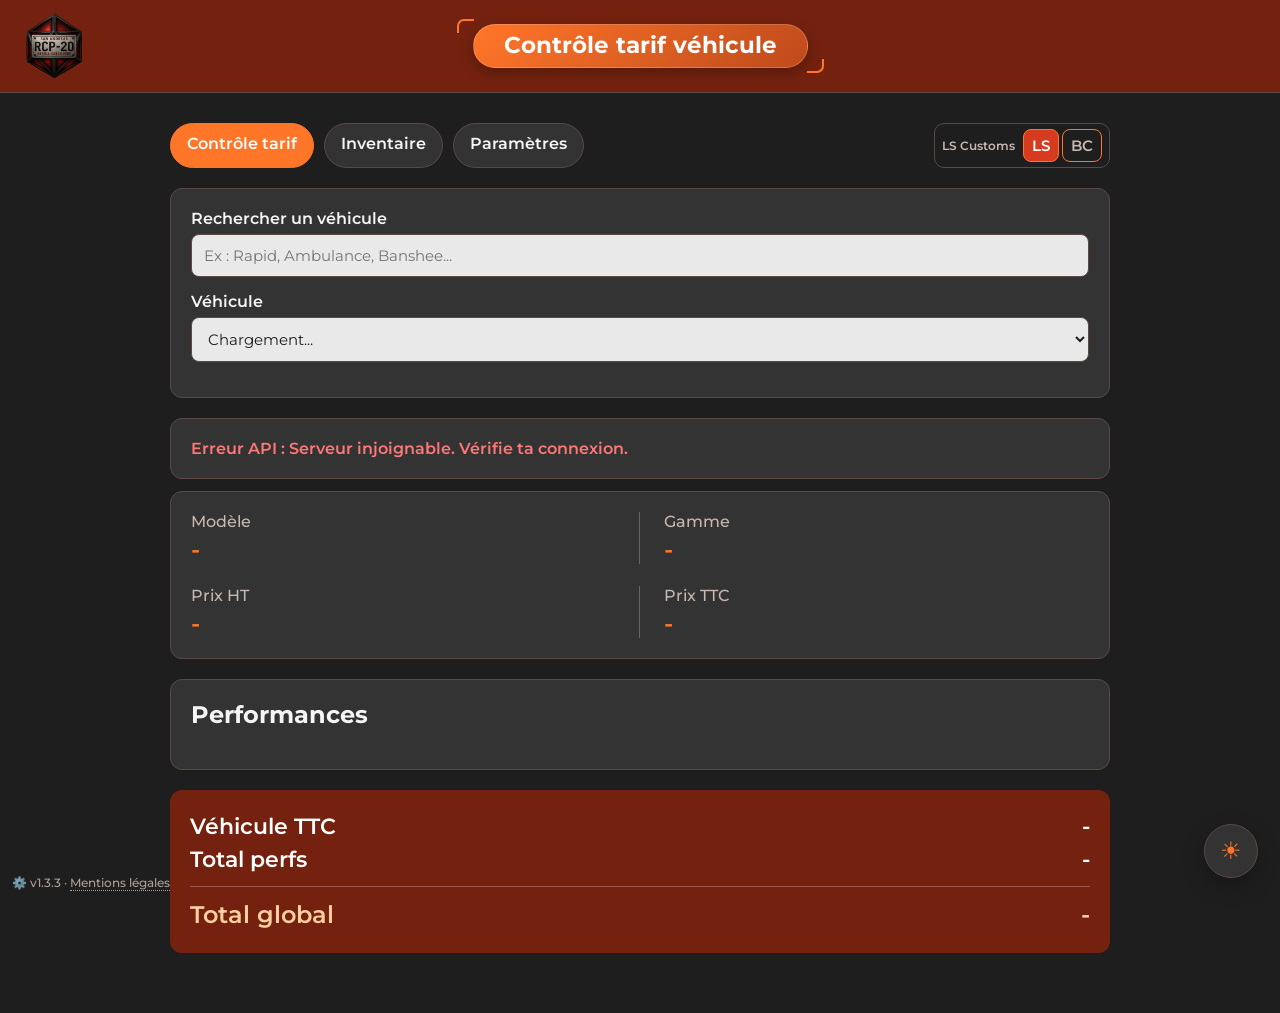
==== commit af673457: "feat(v1.3.3): cache, revisions et informations legales" ====
--- a/index.html
+++ b/index.html
@@ -81,10 +81,11 @@
   </main>
 
   <button id="themeToggle" class="theme-toggle" title="Changer de thème">☀</button>
-  <div class="app-version" title="Profils tarifaires et paramètres">⚙️ v1.3.2</div>
+  <div class="app-version"><span>⚙️ v1.3.3</span> · <a href="mentions-legales.html" aria-label="Mentions légales et confidentialité">Mentions légales</a></div>
 
   <script src="js/config.js"></script>
   <script src="js/api.js"></script>
+  <script src="js/revisions.js"></script>
   <script src="js/tariff-profile.js"></script>
   <script src="js/navigation.js"></script>
   <script src="js/theme.js"></script>
--- a/css/style.css
+++ b/css/style.css
@@ -1030,7 +1030,60 @@
   font-size: 12px;
   font-weight: 500;
   opacity: .85;
-  pointer-events: none;
+  pointer-events: auto;
+}
+
+.app-version a {
+  color: inherit;
+  text-decoration: none;
+  border-bottom: 1px dotted currentColor;
+}
+
+.app-version a:hover,
+.app-version a:focus-visible {
+  color: var(--text, #fff);
+  border-bottom-style: solid;
+}
+
+.legal-page main {
+  width: min(100%, 1100px);
+  margin: 0 auto;
+  padding: 28px 20px 100px;
+}
+
+.legal-page .tabs {
+  margin-bottom: 18px;
+}
+
+.legal-card {
+  line-height: 1.65;
+}
+
+.legal-card h1,
+.legal-card h2 {
+  color: var(--accent-red, var(--accent));
+}
+
+.legal-card h1 {
+  margin-top: 0;
+}
+
+.legal-card h2 {
+  margin-top: 28px;
+  font-size: 1.15rem;
+}
+
+.legal-card p,
+.legal-card ul {
+  max-width: 900px;
+}
+
+.legal-card li + li {
+  margin-top: 6px;
+}
+
+.legal-card a {
+  color: var(--accent-red, var(--accent));
 }
 
 .login-box {
@@ -1475,10 +1528,52 @@
 .settings-grid { display:grid; grid-template-columns:repeat(auto-fit,minmax(180px,1fr)); gap:12px; }
 .settings-grid article { display:flex; flex-direction:column; gap:6px; padding:14px; border:1px solid var(--border); border-radius:10px; background:rgba(0,0,0,.08); }
 .settings-grid article strong { font-size:22px; }
+.tariff-settings-form { display:grid; gap:16px; }
+.tariff-settings-card h3 { display:flex; align-items:baseline; gap:8px; margin:0 0 12px; }
+.tariff-settings-card h3 small { color:var(--muted); font-size:.72em; }
+.tariff-settings-card label { margin-top:4px; }
+.settings-percent-input { position:relative; }
+.settings-percent-input input { margin:0; padding-right:42px; }
+.settings-percent-input span { position:absolute; top:50%; right:14px; color:var(--muted); font-weight:600; transform:translateY(-50%); pointer-events:none; }
+.tariff-default-setting { max-width:420px; }
+.tariff-default-setting select { margin-bottom:6px; }
+.tariff-default-setting p,.settings-form-help { margin:0; color:var(--muted); font-size:.9rem; }
+.settings-save-status { display:flex; align-items:center; gap:10px; padding:12px 14px; border:1px solid var(--border); border-radius:10px; background:rgba(0,0,0,.08); }
+.settings-save-status.success { color:var(--success, #5ca878); }
+.settings-save-spinner { width:18px; height:18px; border:2px solid currentColor; border-right-color:transparent; border-radius:50%; animation:settings-save-spin .8s linear infinite; }
+@keyframes settings-save-spin { to { transform:rotate(360deg); } }
 .settings-toolbar { display:flex; gap:10px; }
 .settings-table-wrap { overflow:auto; }
 .settings-table-wrap table { width:100%; border-collapse:collapse; }
 .settings-table-wrap th,.settings-table-wrap td { padding:10px; border-bottom:1px solid var(--border); text-align:left; white-space:nowrap; }
+.performance-settings-list { display:grid; gap:12px; }
+.performance-settings-item { margin:0; padding:0 18px 18px; overflow:hidden; }
+.performance-settings-toggle { display:flex; align-items:center; justify-content:space-between; width:100%; margin:0 0 12px; border-left:3px solid var(--accent-red, var(--accent)); background:transparent; color:var(--text); text-align:left; }
+.performance-settings-toggle small { color:var(--muted); font-size:.82em; font-weight:500; }
+.performance-settings-item.collapsed { padding-bottom:0; }
+.performance-settings-item.collapsed .performance-settings-toggle { margin-bottom:0; }
+.performance-settings-item.collapsed .performance-settings-body { display:none; }
+.performance-settings-form { display:grid; gap:14px; }
+.performance-title-field { display:grid; gap:6px; max-width:520px; }
+.performance-settings-form table input { min-width:150px; margin:0; }
+.performance-settings-form table .settings-percent-input input { min-width:110px; }
+.performance-settings-form button { justify-self:start; }
+.sync-summary { grid-template-columns:repeat(auto-fit,minmax(145px,1fr)); }
+.sync-progress { display:flex; flex-direction:column; gap:8px; margin:0 0 14px; padding:14px; border:1px solid var(--border); border-radius:10px; background:rgba(0,0,0,.08); }
+.sync-progress-track { height:8px; overflow:hidden; border-radius:999px; background:rgba(255,255,255,.1); }
+.sync-progress-track span { display:block; width:38%; height:100%; border-radius:inherit; background:var(--accent-red, var(--accent)); animation:sync-progress-slide 1.35s ease-in-out infinite; }
+@keyframes sync-progress-slide { 0% { transform:translateX(-110%); } 100% { transform:translateX(290%); } }
+.sync-duration,.sync-clean { margin:12px 0; }
+.sync-clean { color:var(--success, #5ca878); }
+.sync-details { margin:14px 0; padding:14px; border:1px solid var(--border); border-radius:10px; background:rgba(0,0,0,.06); }
+.sync-details h3 { margin:14px 0 8px; }
+.sync-details h3:first-child { margin-top:0; }
+.sync-detail-list { margin:0; padding-left:22px; }
+.sync-detail-list > li { margin:0 0 12px; }
+.sync-detail-list ul { margin-top:6px; }
+.sync-lines { display:block; margin-top:2px; color:var(--muted); font-size:.86rem; }
+.sync-detail-list del { color:#d98383; }
+.sync-detail-list ins { color:#74bd8d; text-decoration:none; }
 @media (max-width:700px) { .tariff-selector { width:100%; justify-content:center; order:10; } .settings-toolbar { flex-direction:column; } }
 
 
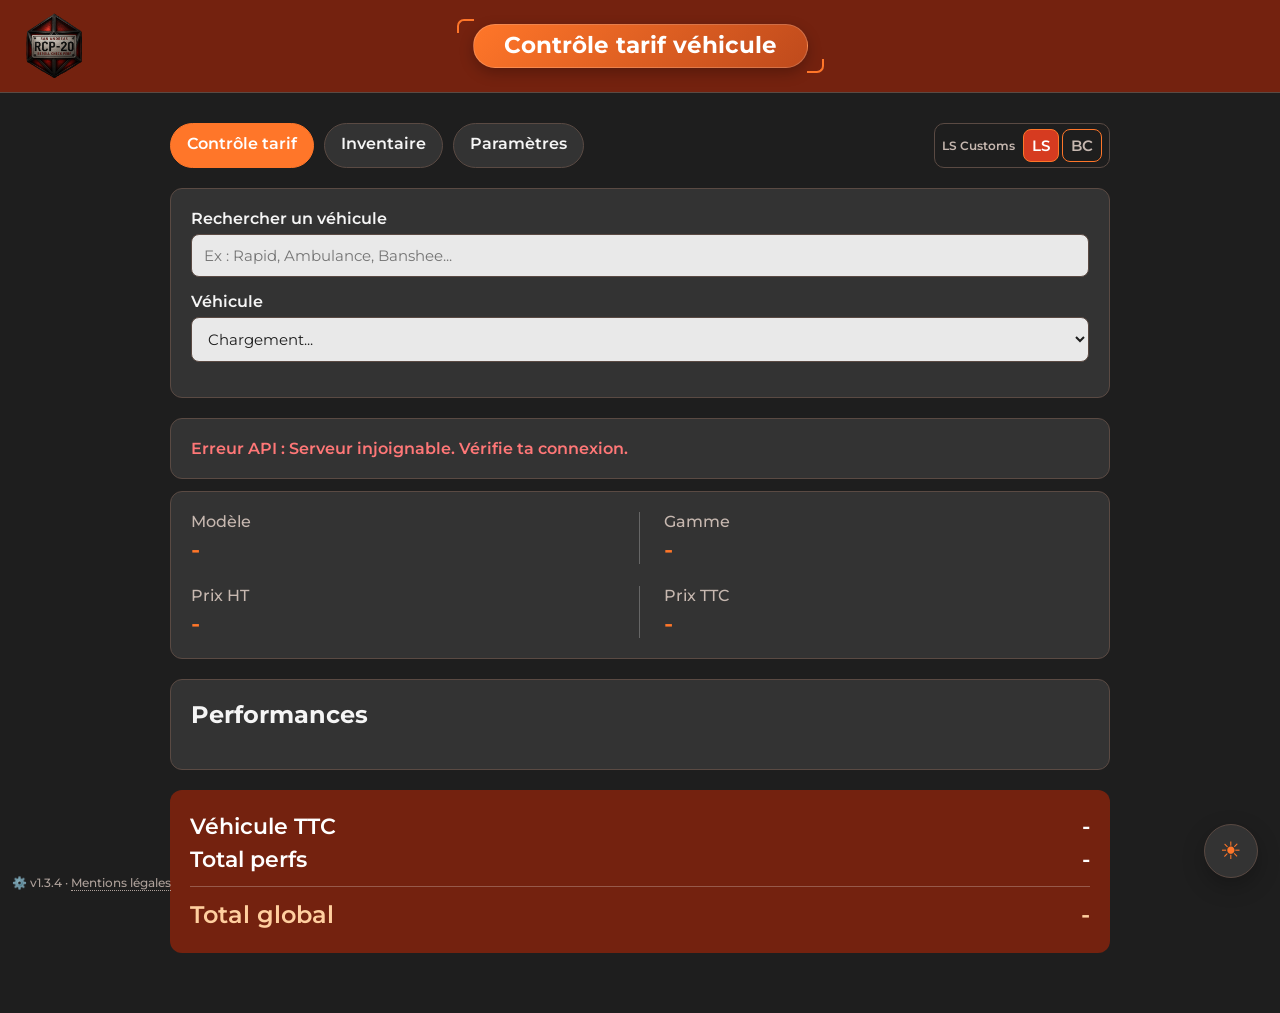
==== commit 6434ec65: "perf(v1.3.3): accélérer sauvegarde performances inventaire" ====
--- a/index.html
+++ b/index.html
@@ -81,7 +81,7 @@
   </main>
 
   <button id="themeToggle" class="theme-toggle" title="Changer de thème">☀</button>
-  <div class="app-version"><span>⚙️ v1.3.3</span> · <a href="mentions-legales.html" aria-label="Mentions légales et confidentialité">Mentions légales</a></div>
+  <div class="app-version"><span>⚙️ v1.3.4</span> · <a href="mentions-legales.html" aria-label="Mentions légales et confidentialité">Mentions légales</a></div>
 
   <script src="js/config.js"></script>
   <script src="js/api.js"></script>
--- a/css/style.css
+++ b/css/style.css
@@ -1576,6 +1576,58 @@
 .sync-detail-list ins { color:#74bd8d; text-decoration:none; }
 @media (max-width:700px) { .tariff-selector { width:100%; justify-content:center; order:10; } .settings-toolbar { flex-direction:column; } }
 
+/* Édition du catalogue véhicules */
+.catalogue-toolbar { flex-wrap:wrap; align-items:center; }
+.catalogue-toolbar input { flex:1 1 260px; min-width:180px; }
+.catalogue-toolbar select { flex:0 1 180px; min-width:150px; }
+.catalogue-edit-button { margin:0; white-space:nowrap; }
+.catalogue-badge,
+.catalogue-protected {
+  display:inline-flex;
+  align-items:center;
+  gap:4px;
+  margin-left:7px;
+  padding:2px 7px;
+  border:1px solid color-mix(in srgb, var(--accent-red, var(--accent)) 55%, transparent);
+  border-radius:999px;
+  color:var(--accent-red, var(--accent));
+  font-size:.76rem;
+  font-weight:600;
+  white-space:nowrap;
+}
+.catalogue-protected { margin-left:5px; color:var(--success, #74bd8d); border-color:color-mix(in srgb, var(--success, #74bd8d) 55%, transparent); }
+.catalogue-editor {
+  margin:0 0 18px;
+  padding:16px;
+  border:1px solid var(--accent-red, var(--accent));
+  border-radius:12px;
+  background:rgba(0,0,0,.07);
+}
+.catalogue-editor-header { display:flex; align-items:flex-start; justify-content:space-between; gap:14px; margin-bottom:14px; }
+.catalogue-editor-header h3 { margin:0 0 5px; }
+.catalogue-editor-header p { margin:0; }
+.catalogue-immutable { display:flex; flex-wrap:wrap; align-items:center; gap:8px; margin-bottom:12px; color:var(--muted); }
+.catalogue-immutable code { padding:4px 7px; border-radius:6px; background:rgba(0,0,0,.12); color:var(--text); }
+.catalogue-editor-form { display:grid; grid-template-columns:repeat(2,minmax(0,1fr)); gap:12px 16px; }
+.catalogue-editor-form label { display:grid; gap:6px; align-content:start; }
+.catalogue-editor-form .catalogue-comment-field { grid-column:1 / -1; }
+.catalogue-editor-form input,
+.catalogue-editor-form select,
+.catalogue-editor-form textarea { width:100%; margin:0; }
+.catalogue-reset { display:flex !important; grid-template-columns:none !important; align-items:center; gap:6px !important; color:var(--muted); font-size:.8rem; font-weight:500; }
+.catalogue-reset input { width:auto; }
+.catalogue-editor-actions { display:flex; flex-wrap:wrap; gap:10px; grid-column:1 / -1; }
+.catalogue-editor-actions button { margin:0; }
+@media (max-width:700px) {
+  .catalogue-editor-form { grid-template-columns:1fr; }
+  .catalogue-editor-form .catalogue-comment-field,
+  .catalogue-editor-actions { grid-column:auto; }
+  .catalogue-editor-header { flex-direction:column; }
+  .catalogue-editor-header button { align-self:flex-start; }
+  .catalogue-badge { display:table; margin:5px 0 0; }
+  .catalogue-protected { display:inline; }
+}
+
 
 /* Fiches véhicules rétractables */
 
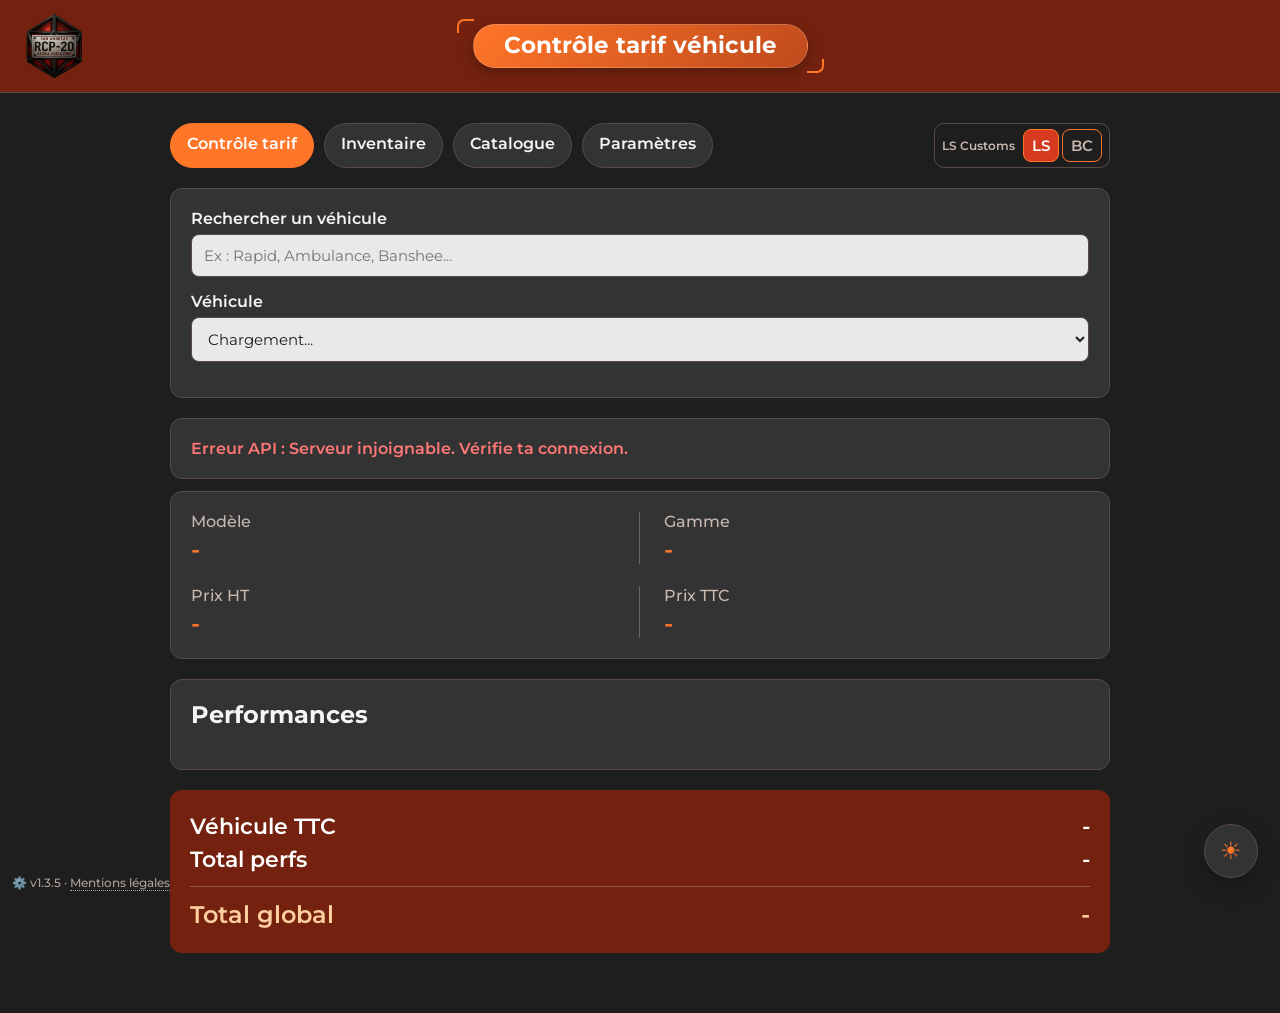
==== commit 26a60de1: "feat(v1.3.5): ajoute la première page Catalogue" ====
--- a/index.html
+++ b/index.html
@@ -81,7 +81,7 @@
   </main>
 
   <button id="themeToggle" class="theme-toggle" title="Changer de thème">☀</button>
-  <div class="app-version"><span>⚙️ v1.3.4</span> · <a href="mentions-legales.html" aria-label="Mentions légales et confidentialité">Mentions légales</a></div>
+  <div class="app-version"><span>⚙️ v1.3.5</span> · <a href="mentions-legales.html" aria-label="Mentions légales et confidentialité">Mentions légales</a></div>
 
   <script src="js/config.js"></script>
   <script src="js/api.js"></script>
--- a/css/style.css
+++ b/css/style.css
@@ -166,6 +166,7 @@
 
 .garage-page .garage-vehicle-section .vehicle {
   --garage-card-accent: var(--garage-section-accent);
+  --garage-card-accent-rgb: var(--garage-section-accent-rgb);
   --border: rgb(var(--garage-section-accent-rgb) / .62);
   --accent: var(--garage-section-accent);
   --accent-red: var(--garage-section-accent);
@@ -613,6 +614,65 @@
 
 .garage-page .perf h4 {
   background: var(--section-red);
+}
+
+.garage-performance-column {
+  display: flex;
+  flex-direction: column;
+  align-items: stretch;
+  gap: 8px;
+  align-self: start;
+  min-width: 0;
+}
+
+.garage-performance-save-slot {
+  display: flex;
+  flex-direction: column;
+  gap: 5px;
+  align-self: start;
+  min-width: 0;
+  width: 100%;
+  margin: 0;
+}
+
+.garage-performance-pending-indicator {
+  padding: 0 2px;
+  color: var(--garage-text, #fff);
+  font-size: 12px;
+  font-weight: 600;
+  line-height: 1.2;
+  text-align: center;
+}
+
+.garage-performance-pending-indicator.has-pending {
+  color: var(--garage-text, #fff);
+}
+
+.garage-performance-save-button {
+  width: 100%;
+  margin: 0;
+  min-height: 46px;
+  padding: 10px 12px;
+  border: 2px dashed var(--garage-card-accent, var(--garage-title));
+  border-radius: 9px;
+  background: var(--vehicle-card);
+  color: var(--garage-card-accent, var(--garage-title));
+  font-size: 13px;
+  font-weight: 600;
+  line-height: 1.25;
+}
+
+.garage-performance-save-button.has-pending {
+  border: 2px solid var(--garage-card-accent, var(--garage-title));
+  background: var(--garage-card-accent, var(--garage-title));
+  color: #fff;
+  cursor: pointer;
+  box-shadow: 0 0 0 1px rgb(var(--garage-card-accent-rgb, var(--garage-title-rgb)) / .42);
+}
+
+.garage-performance-save-button:disabled {
+  opacity: 1;
+  cursor: default;
 }
 
 .perf-row {
@@ -1503,6 +1563,16 @@
     height: 15px;
   }
 
+  .garage-performance-save-slot {
+    margin: 0;
+  }
+
+  .garage-performance-save-button {
+    min-height: 44px;
+    padding: 9px 6px;
+    font-size: 11px;
+  }
+
   .modal-actions {
     grid-template-columns: 1fr;
   }
@@ -1512,6 +1582,410 @@
   .garage-page .perfs {
     grid-template-columns: 1fr;
   }
+
+  .garage-performance-save-slot {
+    margin: 0;
+  }
+}
+
+/* =========================================================
+   Catalogue — première livraison v1.3.5
+   Palette isolée : bleu / bleu pastel.
+   ========================================================= */
+
+body.catalogue-page {
+  --catalogue-bg: #162331;
+  --catalogue-card: #213344;
+  --catalogue-card-soft: #2b4052;
+  --catalogue-border: #46647b;
+  --catalogue-accent: #4d9bd0;
+  --catalogue-accent-soft: #86c4e7;
+  --catalogue-text: #eef7fc;
+  --catalogue-muted: #a9c0d0;
+  --catalogue-neutral: #7390a4;
+  --bg: var(--catalogue-bg);
+  --card: var(--catalogue-card);
+  --card-dark: #1b2b39;
+  --border: var(--catalogue-border);
+  --accent: var(--catalogue-accent);
+  --text: var(--catalogue-text);
+  --muted: var(--catalogue-muted);
+  background: var(--catalogue-bg);
+  color: var(--catalogue-text);
+}
+
+body.catalogue-page.light {
+  --catalogue-bg: #eaf4fa;
+  --catalogue-card: #ffffff;
+  --catalogue-card-soft: #e0eff7;
+  --catalogue-border: #a6c8dc;
+  --catalogue-accent: #347ca9;
+  --catalogue-accent-soft: #6faecc;
+  --catalogue-text: #1c3444;
+  --catalogue-muted: #577284;
+  --catalogue-neutral: #5e7d91;
+}
+
+.catalogue-page .page-header {
+  background: var(--catalogue-card);
+  border-bottom-color: var(--catalogue-border);
+}
+
+.catalogue-page .page-header-title-frame::before,
+.catalogue-page .page-header-title-frame::after {
+  border-color: var(--catalogue-accent-soft);
+}
+
+.catalogue-page main {
+  max-width: 1650px;
+}
+
+.catalogue-layout {
+  display: grid;
+  grid-template-columns: minmax(280px, 1fr) minmax(0, 2fr);
+  gap: 20px;
+  align-items: stretch;
+  min-height: min(720px, calc(100vh - 220px));
+}
+
+.catalogue-sidebar,
+.catalogue-detail {
+  min-width: 0;
+  border: 1px solid var(--catalogue-border);
+  border-radius: 14px;
+  background: var(--catalogue-card);
+  box-shadow: inset 0 3px 0 var(--catalogue-accent);
+}
+
+.catalogue-sidebar {
+  display: flex;
+  flex-direction: column;
+  padding: 18px;
+}
+
+.catalogue-sidebar label {
+  color: var(--catalogue-accent-soft);
+}
+
+.catalogue-search-wrap input {
+  background: var(--catalogue-card-soft);
+  color: var(--catalogue-text);
+  border-color: var(--catalogue-border);
+  margin-bottom: 14px;
+}
+
+.catalogue-search-wrap input::placeholder {
+  color: var(--catalogue-muted);
+}
+
+.catalogue-filter-bar {
+  display: grid;
+  gap: 8px;
+  margin-bottom: 10px;
+}
+
+.catalogue-filter {
+  position: relative;
+}
+
+.catalogue-filter-button,
+.catalogue-reset {
+  width: 100%;
+  text-align: left;
+  background: var(--catalogue-card-soft);
+  color: var(--catalogue-text);
+  border-color: var(--catalogue-border);
+}
+
+.catalogue-filter-button::after {
+  content: '⌄';
+  float: right;
+  color: var(--catalogue-accent-soft);
+}
+
+.catalogue-filter-menu {
+  position: absolute;
+  z-index: 10;
+  top: calc(100% + 5px);
+  left: 0;
+  right: 0;
+  max-height: 240px;
+  overflow-y: auto;
+  padding: 6px;
+  border: 1px solid var(--catalogue-border);
+  border-radius: 9px;
+  background: var(--catalogue-card);
+  box-shadow: 0 12px 24px rgb(0 0 0 / .28);
+}
+
+.catalogue-option {
+  width: 100%;
+  margin: 0;
+  border: 0;
+  border-radius: 6px;
+  background: transparent;
+  color: var(--catalogue-text);
+  text-align: left;
+}
+
+.catalogue-option:hover,
+.catalogue-option:focus-visible {
+  background: var(--catalogue-accent);
+  color: #fff;
+}
+
+.catalogue-reset {
+  margin: 2px 0 10px;
+  color: var(--catalogue-accent-soft);
+  border-style: dashed;
+}
+
+.catalogue-results-summary {
+  padding: 6px 2px 10px;
+  color: var(--catalogue-muted);
+  font-size: 13px;
+}
+
+.catalogue-vehicle-list {
+  flex: 1;
+  min-height: 180px;
+  overflow-y: auto;
+  padding: 2px 4px 2px 0;
+  scrollbar-color: var(--catalogue-accent) var(--catalogue-card-soft);
+}
+
+.catalogue-vehicle-item {
+  display: block;
+  width: 100%;
+  margin: 0 0 8px;
+  padding: 12px;
+  border: 1px solid var(--catalogue-border);
+  border-left: 4px solid var(--catalogue-neutral);
+  border-radius: 9px;
+  background: var(--catalogue-card-soft);
+  color: var(--catalogue-text);
+  text-align: left;
+}
+
+.catalogue-vehicle-item strong,
+.catalogue-vehicle-item span,
+.catalogue-vehicle-item small {
+  display: block;
+  overflow: hidden;
+  text-overflow: ellipsis;
+  white-space: nowrap;
+}
+
+.catalogue-vehicle-item span,
+.catalogue-vehicle-item small {
+  margin-top: 3px;
+  color: var(--catalogue-muted);
+  font-size: 12px;
+}
+
+.catalogue-vehicle-item.selected {
+  border-color: var(--catalogue-accent-soft);
+  background: rgb(77 155 208 / .18);
+  box-shadow: 0 0 0 1px rgb(134 196 231 / .2);
+}
+
+.catalogue-empty {
+  padding: 22px 10px;
+  color: var(--catalogue-muted);
+  text-align: center;
+}
+
+.catalogue-detail {
+  padding: 24px;
+  overflow: hidden;
+}
+
+.catalogue-detail-placeholder {
+  display: grid;
+  min-height: 100%;
+  place-items: center;
+  align-content: center;
+  gap: 10px;
+  color: var(--catalogue-muted);
+  text-align: center;
+}
+
+.catalogue-detail-placeholder h2,
+.catalogue-detail-placeholder p {
+  margin: 0;
+}
+
+.catalogue-photo-placeholder {
+  display: grid;
+  width: min(100%, 360px);
+  aspect-ratio: 16 / 9;
+  place-items: center;
+  border: 2px dashed var(--catalogue-border);
+  border-radius: 12px;
+  background: var(--catalogue-card-soft);
+  color: var(--catalogue-muted);
+  letter-spacing: .16em;
+  font-size: 12px;
+}
+
+.catalogue-photo-placeholder--small {
+  width: 190px;
+  flex: 0 0 190px;
+}
+
+.catalogue-vehicle-detail {
+  --catalogue-dealer: var(--catalogue-neutral);
+  --catalogue-dealer-rgb: 115 144 164;
+  border-left: 4px solid var(--catalogue-dealer);
+  padding-left: 18px;
+}
+
+.catalogue-vehicle-heading {
+  display: flex;
+  justify-content: space-between;
+  gap: 20px;
+  align-items: flex-start;
+  padding-bottom: 18px;
+  border-bottom: 1px solid rgb(var(--catalogue-dealer-rgb) / .5);
+}
+
+.catalogue-vehicle-heading h1 {
+  margin: 3px 0 4px;
+  color: var(--catalogue-text);
+  font-size: clamp(24px, 3vw, 38px);
+}
+
+.catalogue-eyebrow,
+.catalogue-subtitle {
+  margin: 0;
+  color: var(--catalogue-dealer);
+}
+
+.catalogue-eyebrow {
+  font-size: 13px;
+  font-weight: 700;
+  letter-spacing: .08em;
+  text-transform: uppercase;
+}
+
+.catalogue-subtitle {
+  color: var(--catalogue-muted);
+}
+
+.catalogue-info-grid,
+.catalogue-characteristics {
+  display: grid;
+  grid-template-columns: repeat(4, minmax(0, 1fr));
+  gap: 12px;
+  margin-top: 20px;
+}
+
+.catalogue-info-item,
+.catalogue-characteristic {
+  min-width: 0;
+  padding: 12px;
+  border: 1px solid rgb(var(--catalogue-dealer-rgb) / .45);
+  border-radius: 8px;
+  background: rgb(var(--catalogue-dealer-rgb) / .1);
+}
+
+.catalogue-info-item span,
+.catalogue-characteristic span {
+  display: block;
+  margin-bottom: 5px;
+  color: var(--catalogue-muted);
+  font-size: 12px;
+}
+
+.catalogue-info-item strong,
+.catalogue-characteristic strong {
+  display: block;
+  overflow: hidden;
+  color: var(--catalogue-text);
+  text-overflow: ellipsis;
+  white-space: nowrap;
+}
+
+.catalogue-subpanel {
+  margin-top: 20px;
+  padding-top: 16px;
+  border-top: 1px solid var(--catalogue-border);
+}
+
+.catalogue-subpanel h2 {
+  margin: 0 0 12px;
+  color: var(--catalogue-dealer);
+  font-size: 18px;
+}
+
+.catalogue-performance-list {
+  display: flex;
+  flex-wrap: wrap;
+  gap: 8px;
+}
+
+.catalogue-performance {
+  padding: 8px 12px;
+  border: 1px solid var(--catalogue-dealer);
+  border-radius: 999px;
+  background: rgb(var(--catalogue-dealer-rgb) / .13);
+  color: var(--catalogue-text);
+  font-weight: 600;
+}
+
+.catalogue-empty--inline {
+  padding: 4px 0;
+  text-align: left;
+}
+
+.catalogue-message {
+  margin-bottom: 16px;
+  padding: 12px 14px;
+  border: 1px solid var(--catalogue-border);
+  border-radius: 9px;
+}
+
+.catalogue-message--error {
+  color: #ffd9d9;
+  background: #642f38;
+}
+
+/* Couleurs concessionnaire limitées au bloc sélectionné et à sa ligne de liste. */
+.catalogue-vehicle-detail.catalogue-dealer-benefactor_gallivanter { --catalogue-dealer: #d39a55; --catalogue-dealer-rgb: 211 154 85; }
+.catalogue-vehicle-detail.catalogue-dealer-bourgeois_bicycles { --catalogue-dealer: #b9c5d1; --catalogue-dealer-rgb: 185 197 209; }
+.catalogue-vehicle-detail.catalogue-dealer-elitas_travel { --catalogue-dealer: #df6b9c; --catalogue-dealer-rgb: 223 107 156; }
+.catalogue-vehicle-detail.catalogue-dealer-get_aweigh { --catalogue-dealer: #5dbed0; --catalogue-dealer-rgb: 93 190 208; }
+.catalogue-vehicle-detail.catalogue-dealer-larrys_rv_sales { --catalogue-dealer: #d7895d; --catalogue-dealer-rgb: 215 137 93; }
+.catalogue-vehicle-detail.catalogue-dealer-luxury_auto { --catalogue-dealer: #bc8ae8; --catalogue-dealer-rgb: 188 138 232; }
+.catalogue-vehicle-detail.catalogue-dealer-sanders_motorcycles { --catalogue-dealer: #d35e55; --catalogue-dealer-rgb: 211 94 85; }
+.catalogue-vehicle-detail.catalogue-dealer-vapid_los_santos { --catalogue-dealer: #e0c65d; --catalogue-dealer-rgb: 224 198 93; }
+
+.catalogue-vehicle-item.catalogue-dealer-benefactor_gallivanter { border-left-color: #d39a55; }
+.catalogue-vehicle-item.catalogue-dealer-bourgeois_bicycles { border-left-color: #b9c5d1; }
+.catalogue-vehicle-item.catalogue-dealer-elitas_travel { border-left-color: #df6b9c; }
+.catalogue-vehicle-item.catalogue-dealer-get_aweigh { border-left-color: #5dbed0; }
+.catalogue-vehicle-item.catalogue-dealer-larrys_rv_sales { border-left-color: #d7895d; }
+.catalogue-vehicle-item.catalogue-dealer-luxury_auto { border-left-color: #bc8ae8; }
+.catalogue-vehicle-item.catalogue-dealer-sanders_motorcycles { border-left-color: #d35e55; }
+.catalogue-vehicle-item.catalogue-dealer-vapid_los_santos { border-left-color: #e0c65d; }
+
+@media (max-width: 900px) {
+  .catalogue-layout { grid-template-columns: 1fr; min-height: 0; }
+  .catalogue-sidebar { min-height: 420px; }
+  .catalogue-vehicle-list { max-height: 420px; }
+}
+
+@media (max-width: 700px) {
+  .catalogue-detail { padding: 16px; }
+  .catalogue-vehicle-heading { flex-direction: column; }
+  .catalogue-photo-placeholder--small { width: 100%; max-width: 280px; flex-basis: auto; }
+  .catalogue-info-grid,
+  .catalogue-characteristics { grid-template-columns: repeat(2, minmax(0, 1fr)); }
+}
+
+@media (max-width: 390px) {
+  .catalogue-info-grid,
+  .catalogue-characteristics { grid-template-columns: 1fr; }
 }
 
 .tariff-selector { display:flex; align-items:center; gap:8px; margin-left:auto; padding:5px 7px; border:1px solid var(--border); border-radius:10px; color:var(--muted); font-size:12px; font-weight:600; white-space:nowrap; }
@@ -1581,21 +2055,6 @@
 .catalogue-toolbar input { flex:1 1 260px; min-width:180px; }
 .catalogue-toolbar select { flex:0 1 180px; min-width:150px; }
 .catalogue-edit-button { margin:0; white-space:nowrap; }
-.catalogue-badge,
-.catalogue-protected {
-  display:inline-flex;
-  align-items:center;
-  gap:4px;
-  margin-left:7px;
-  padding:2px 7px;
-  border:1px solid color-mix(in srgb, var(--accent-red, var(--accent)) 55%, transparent);
-  border-radius:999px;
-  color:var(--accent-red, var(--accent));
-  font-size:.76rem;
-  font-weight:600;
-  white-space:nowrap;
-}
-.catalogue-protected { margin-left:5px; color:var(--success, #74bd8d); border-color:color-mix(in srgb, var(--success, #74bd8d) 55%, transparent); }
 .catalogue-editor {
   margin:0 0 18px;
   padding:16px;
@@ -1614,8 +2073,6 @@
 .catalogue-editor-form input,
 .catalogue-editor-form select,
 .catalogue-editor-form textarea { width:100%; margin:0; }
-.catalogue-reset { display:flex !important; grid-template-columns:none !important; align-items:center; gap:6px !important; color:var(--muted); font-size:.8rem; font-weight:500; }
-.catalogue-reset input { width:auto; }
 .catalogue-editor-actions { display:flex; flex-wrap:wrap; gap:10px; grid-column:1 / -1; }
 .catalogue-editor-actions button { margin:0; }
 @media (max-width:700px) {
@@ -1624,8 +2081,6 @@
   .catalogue-editor-actions { grid-column:auto; }
   .catalogue-editor-header { flex-direction:column; }
   .catalogue-editor-header button { align-self:flex-start; }
-  .catalogue-badge { display:table; margin:5px 0 0; }
-  .catalogue-protected { display:inline; }
 }
 
 
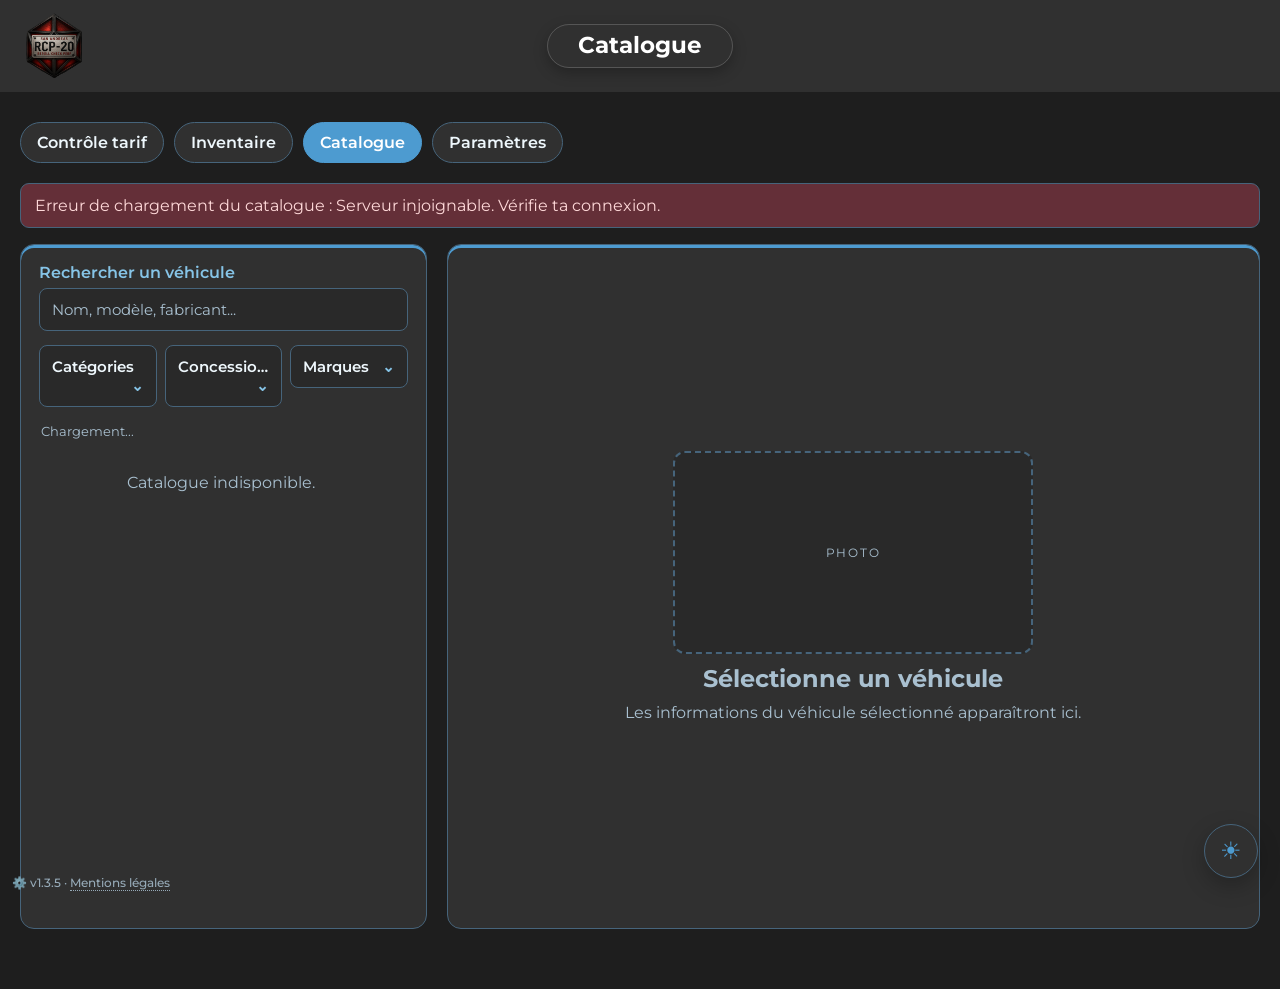
==== commit b4907aac: "feat(v1.3.6): sépare les catalogues public et intégré" ====
--- a/index.html
+++ b/index.html
@@ -3,93 +3,11 @@
 <head>
   <meta charset="UTF-8">
   <meta name="viewport" content="width=device-width, initial-scale=1">
-  <title>Reroll Check Perf</title>
-  <link rel="stylesheet" href="css/style.css">
-  <link rel="icon" href="favicon.ico">
-  <link rel="icon" type="image/png" sizes="16x16" href="images/favicon-16.png">
-  <link rel="icon" type="image/png" sizes="32x32" href="images/favicon-32.png">
-  <link rel="icon" type="image/png" sizes="48x48" href="images/favicon-48.png">
-  <link rel="icon" type="image/png" sizes="64x64" href="images/favicon-64.png">
-  <link rel="icon" type="image/png" sizes="96x96" href="images/favicon-96.png">
-  <link rel="apple-touch-icon" sizes="180x180" href="images/apple-touch-icon-180.png">
-  <link rel="manifest" href="manifest.webmanifest">
-  <meta name="theme-color" content="#74220f">
+  <title>Catalogue - Reroll Check Perf</title>
+  <meta http-equiv="refresh" content="0; url=catalogue.html">
+  <script>window.location.replace('catalogue.html');</script>
 </head>
-
-<body class="public-page">
-  <header class="page-header page-header--public">
-    <div class="page-header-inner">
-      <img class="page-header-logo" src="images/header-logo-128.png" alt="RCP">
-      <div class="page-header-title-frame">
-        <span class="page-header-title">Contrôle tarif véhicule</span>
-      </div>
-      <span class="page-header-balance" aria-hidden="true"></span>
-    </div>
-  </header>
-
-  <main>
-    <nav
-      class="tabs"
-      aria-label="Navigation principale"
-      data-app-navigation
-      data-active-page="control"
-    ></nav>
-
-    <div class="card">
-      <label for="search">Rechercher un véhicule</label>
-      <input id="search" type="text" placeholder="Ex : Rapid, Ambulance, Banshee...">
-
-      <label for="vehicleSelect">Véhicule</label>
-      <select id="vehicleSelect"><option>Chargement...</option></select>
-
-      <div id="debug" class="muted"></div>
-    </div>
-
-    <div id="errorBox" class="card error" style="display:none;"></div>
-
-    <div class="card">
-      <div class="vehicle-info">
-        <div class="info-item">
-          <div class="info-label">Modèle</div>
-          <div id="modelName" class="info-value">-</div>
-        </div>
-        <div class="info-item">
-          <div class="info-label">Gamme</div>
-          <div id="category" class="info-value">-</div>
-        </div>
-        <div class="info-item">
-          <div class="info-label">Prix HT</div>
-          <div id="priceHT" class="price">-</div>
-        </div>
-        <div class="info-item">
-          <div class="info-label">Prix TTC</div>
-          <div id="priceTTC" class="price">-</div>
-        </div>
-      </div>
-    </div>
-
-    <div class="card">
-      <h2>Performances</h2>
-      <div id="performances" class="grid"></div>
-    </div>
-
-    <div class="total">
-      <div class="total-row"><span>Véhicule TTC</span><span id="vehicleTotal">-</span></div>
-      <div class="total-row"><span>Total perfs</span><span id="perfTotal">-</span></div>
-      <div class="total-row total-main"><span>Total global</span><span id="globalTotal">-</span></div>
-    </div>
-  </main>
-
-  <button id="themeToggle" class="theme-toggle" title="Changer de thème">☀</button>
-  <div class="app-version"><span>⚙️ v1.3.5</span> · <a href="mentions-legales.html" aria-label="Mentions légales et confidentialité">Mentions légales</a></div>
-
-  <script src="js/config.js"></script>
-  <script src="js/api.js"></script>
-  <script src="js/revisions.js"></script>
-  <script src="js/tariff-profile.js"></script>
-  <script src="js/navigation.js"></script>
-  <script src="js/theme.js"></script>
-  <script src="js/performance-pricing.js"></script>
-  <script src="js/public.js"></script>
+<body>
+  <p>Redirection vers le <a href="catalogue.html">Catalogue</a>…</p>
 </body>
 </html>
